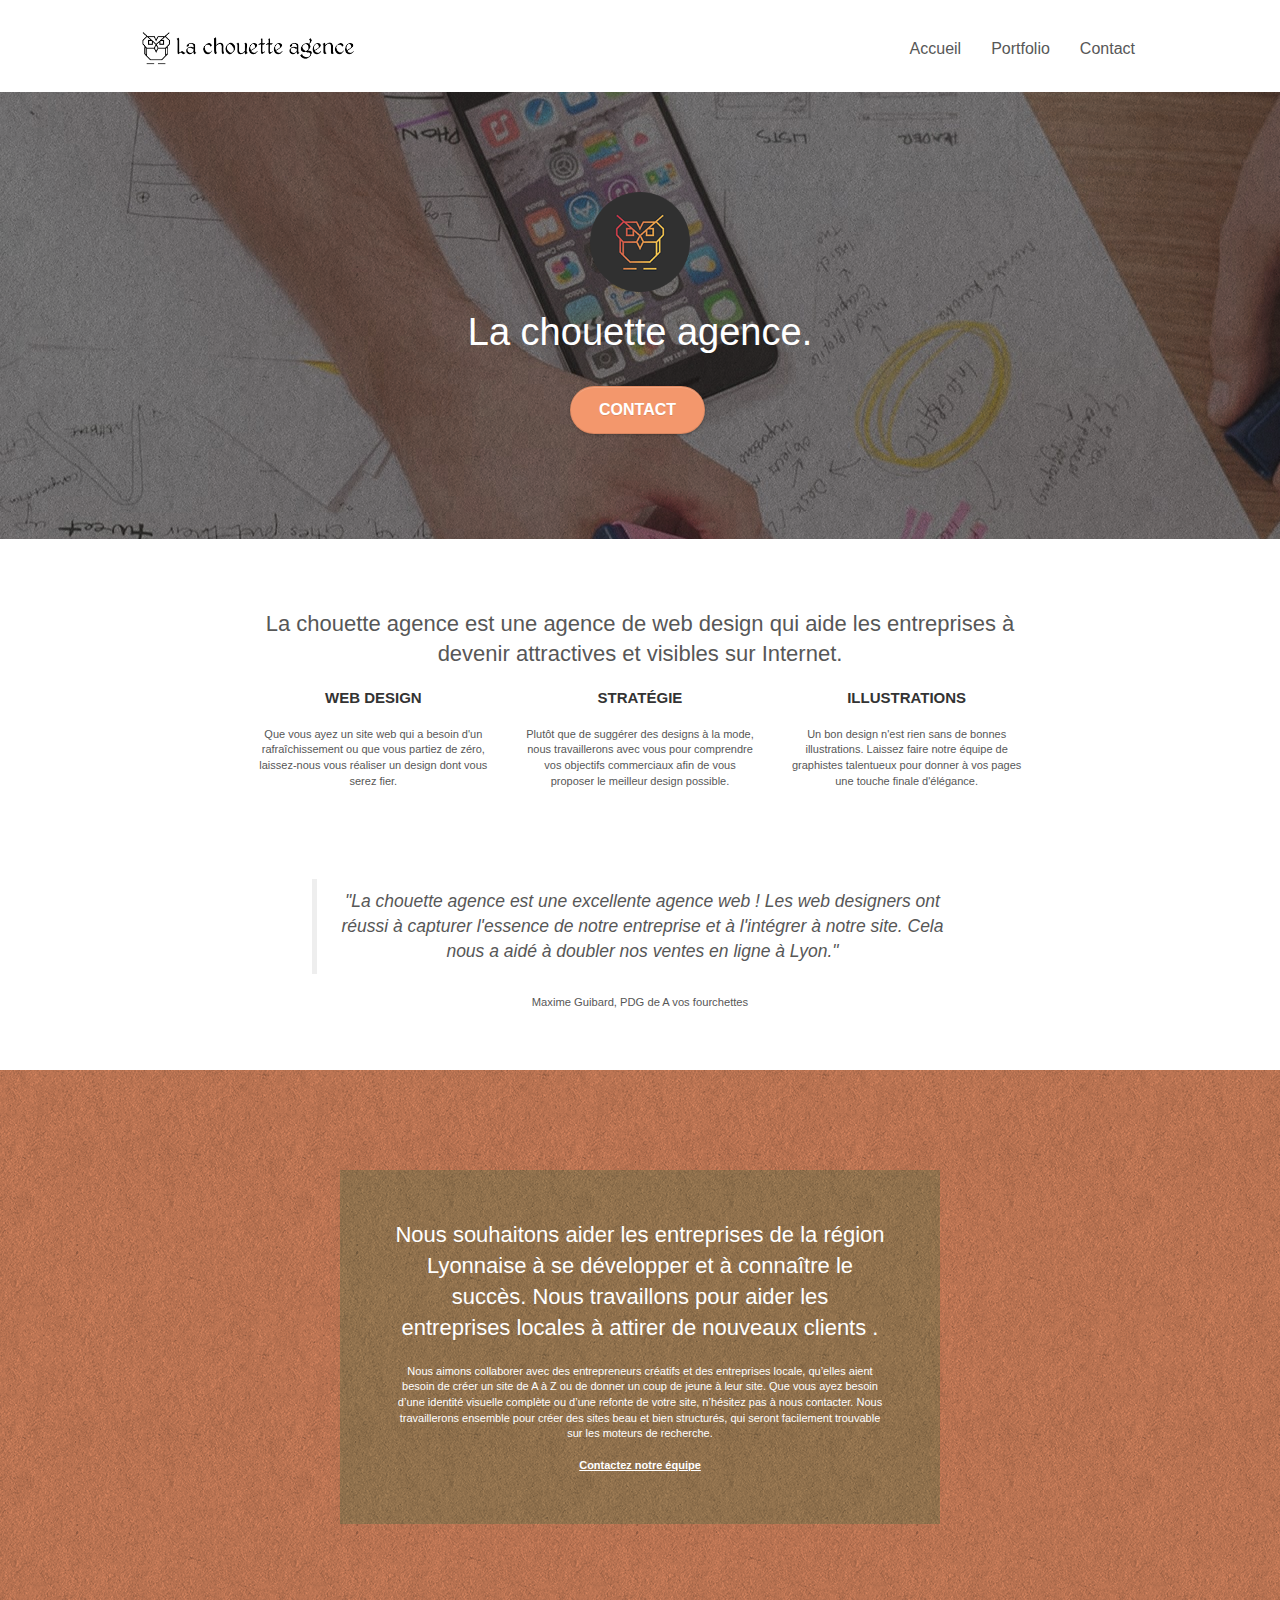
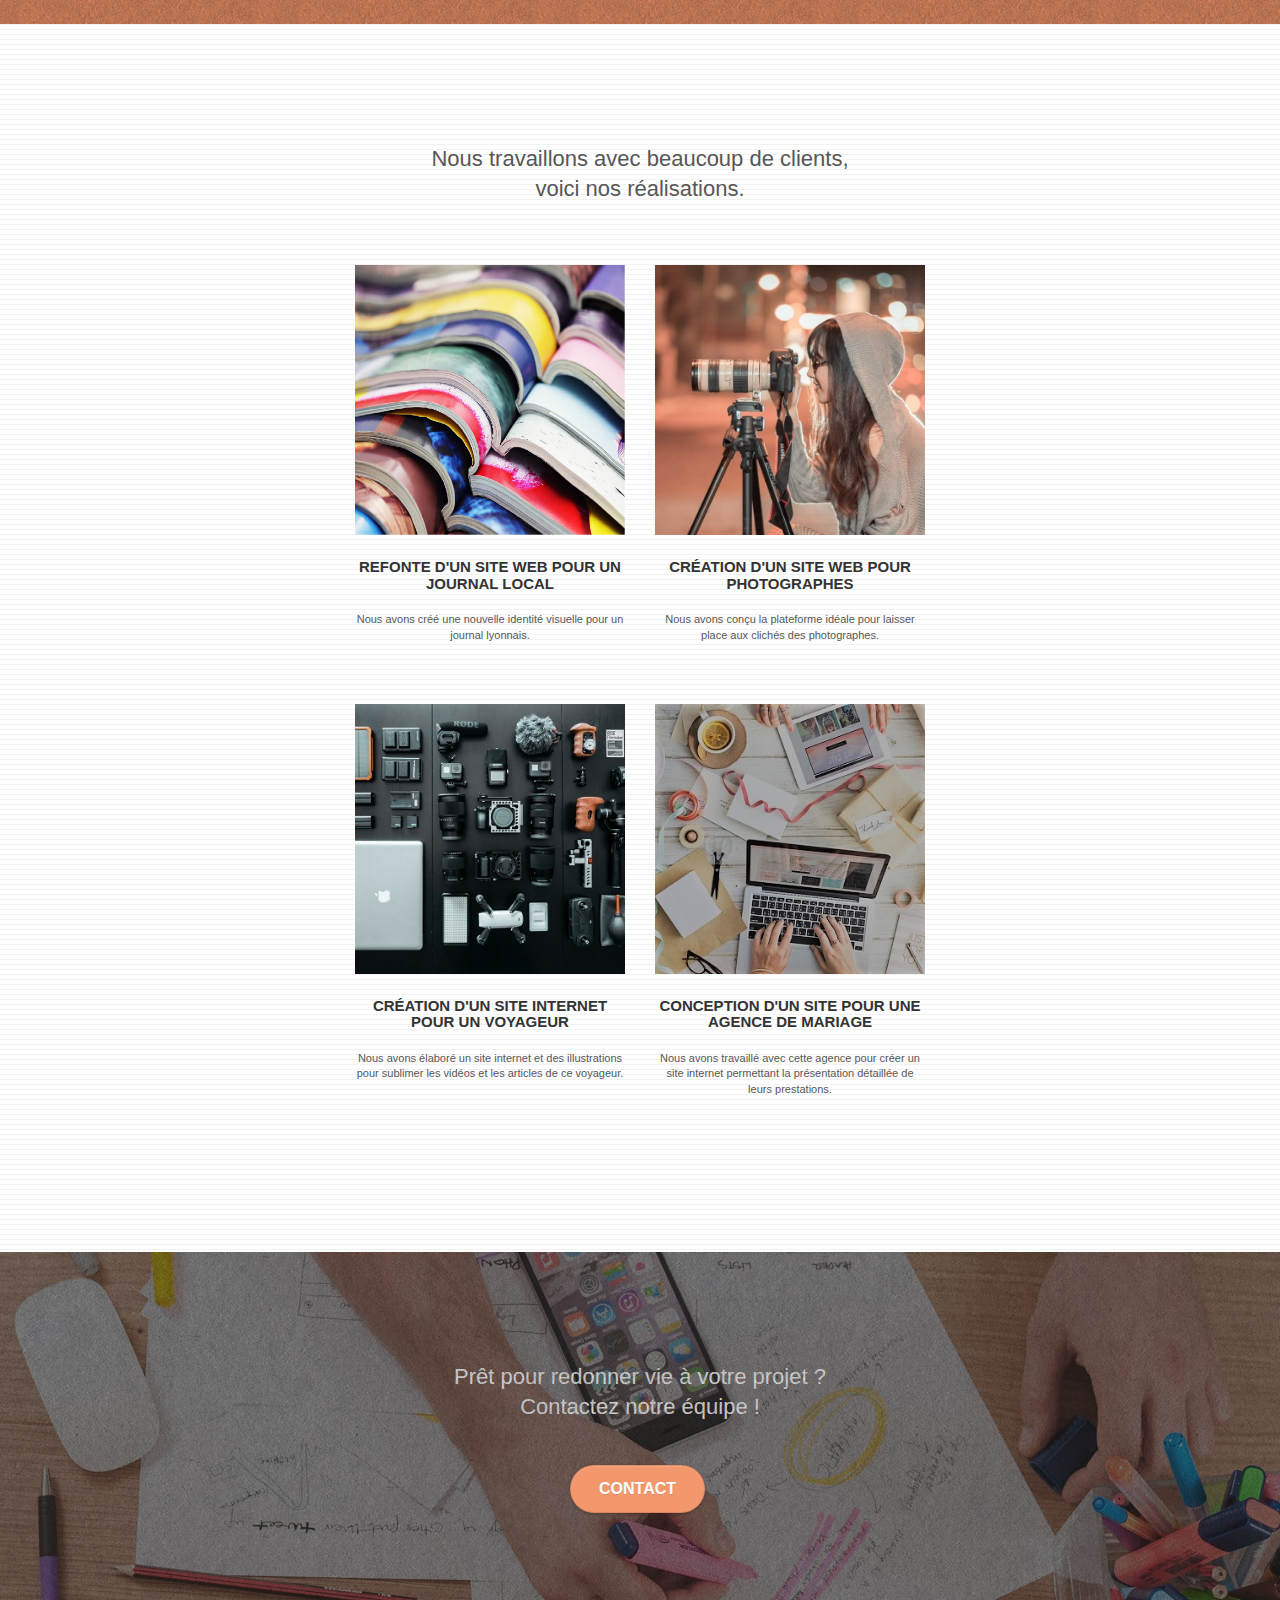
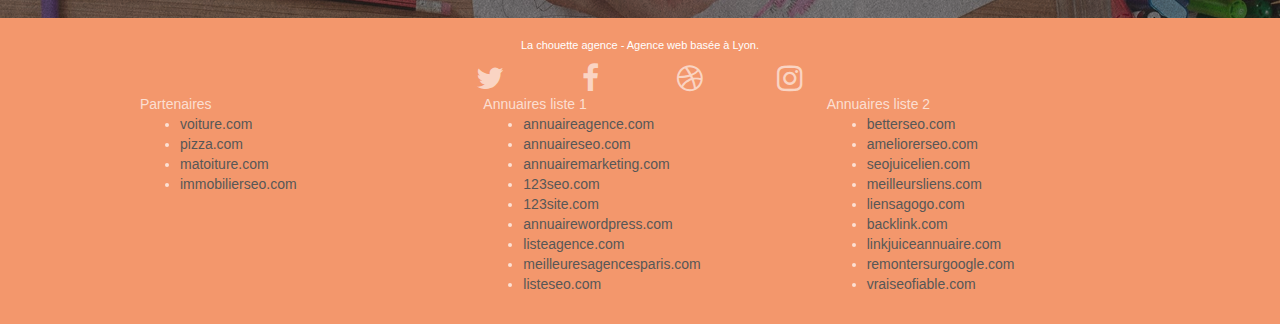
==== index.html @ cf9a9e34 "meta" ====
<!DOCTYPE html>
<html lang="fr">
	<head>
		<meta charset="utf-8">
		<meta name="keywords" content="entreprise, webdesign, lyon, agence design, création site, site internet, agence web, site web, web designer, la chouette agence, contact, seo, projet, visibilité, société"> 
		<meta name="description" content="La chouette agence est une agence de web design qui aide les entreprises à devenir attractives et visibles sur Internet.">
		<meta name="viewport" content="width=device-width, initial-scale=1.0">
		<link rel="shortcut icon" type="image/png" href="favicon.jpg">
		
		<link rel="stylesheet" type="text/css" href="./css/bootstrap.min.css">
		<link rel="stylesheet" href="https://stackpath.bootstrapcdn.com/font-awesome/4.7.0/css/font-awesome.min.css" integrity="sha384-wvfXpqpZZVQGK6TAh5PVlGOfQNHSoD2xbE+QkPxCAFlNEevoEH3Sl0sibVcOQVnN" crossorigin="anonymous">
		<link rel="stylesheet" type="text/css" href="./css/style.css">
		
		<script src="./js/jquery.min.js"></script>
		<script src="./js/bootstrap.min.js"></script>
		<script src="./js/blocs.min.js"></script>
		<script src="./js/jquery.touchSwipe.min.js" defer></script>
		<script src="./js/gmaps.min.js"></script>

		<title>La Chouette Agence</title>

		<!-- FACEBOOK -->
		<meta property="og:type" content="website" />
		<meta property="og:title" content="La Chouette Agence" />
		<meta property="og:url" content="https://lenkasoma.github.io/P4_GATELLIER_CLEMENT/" />
		<meta property="og:description" content="La chouette agence est une agence de web design qui aide les entreprises à devenir attractives et visibles sur Internet." />
		<meta property="og:image" content="img/la-chouette-agence.png" />

		<!-- TWITTER -->
		<meta name="twitter:card" content="La chouette agence est une agence de web design qui aide les entreprises à devenir attractives et visibles sur Internet." />
		<meta name="twitter:site" content="@lachouetteagence" />
		<meta name="twitter:url" content="https://lenkasoma.github.io/P4_GATELLIER_CLEMENT/" />
		<meta name="twitter:description" content="La chouette agence est une agence de web design qui aide les entreprises à devenir attractives et visibles sur Internet." />
		<meta name="twitter:title" content="La Chouette Agence" />
		<meta name="twitter:image" content="img/la-chouette-agence.png" />
	</head>
<body>

<!-- Principal conteneur -->
<div class="page-container">
	<!-- HEADER -->
	<div class="bloc bgc-white l-bloc" id="header">
		<div class="container bloc-sm">
			<nav class="navbar row">
				<div class="navbar-header">
					<a class="navbar-brand" href="index.html"><img src="img/la-chouette-agence.png" alt="paris web design logo agence web meilleure agence" height="40" /></a>
					<button id="nav-toggle" type="button" class="ui-navbar-toggle navbar-toggle" data-toggle="collapse" data-target=".navbar-1">
						<span class="sr-only">Afficher la navigation</span>
						<span class="icon-bar"></span>
						<span class="icon-bar"></span>
						<span class="icon-bar"></span>
					</button>
				</div>
				<div class="collapse navbar-collapse navbar-1 special-dropdown-nav">
					<ul class="site-navigation nav navbar-nav">
						<li>
							<a href="index.html">Accueil</a>
						</li>
						<li>
							<a href="#portfolio">Portfolio</a>
						</li>
						<li>
							<a href="#contact">Contact</a>
						</li>
					</ul>
				</div>
			</nav>
		</div>
	</div>
	<!-- HEADER END -->

	<!-- PRESENTATION -->
	<div class="bloc bgc-dark-slate-blue bg-banniere d-bloc bg-t-edge bloc-bg-texture texture-paper b-parallax" id="header">
		<div class="container bloc-lg">
			<div class="row tight-width-whitespace">
				<div class="col-sm-12">
					<img src="img/logo.png" class="center-block image-resize-mode" width="100" alt="La chouette agence, agence web paris, création logo paris" />
					<h1 class="text-center hero-bloc-text tc-white">La chouette agence.</h1>
					<div class="text-center">
						<a href="contact.html" class="btn btn-lg btn-clean btn-rd cta-hero btn-atomic-tangerine" id="cta-hero">Contact</a>
					</div>
				</div>
			</div>
		</div>
	</div>
	<!-- PRESENTATION END -->

	<!-- SERVICES -->
	<div class="bloc bgc-white l-bloc" id="services">
		<div class="container bloc-md">
			<div class="row med-width-whitespace">
				<div class="col-sm-12 text-center">
					<h2>La chouette agence est une agence de web design qui aide les entreprises à devenir attractives et visibles sur Internet.</h2>
				</div>
			</div>
			<div class="row voffset-lg med-width-whitespace">
				<div class="col-sm-4">
					<div class="text-center">
						<span class="et-icon-browser sm-shadow icon-dark-slate-blue icons icon-lg"></span>
					</div>
					<h3 class="mg-md text-center">Web design</h3>
					<p class="text-center">
						Que vous ayez un site web qui a besoin d'un rafraîchissement ou que vous partiez de zéro, laissez-nous vous réaliser un design dont vous serez fier.
					</p>
				</div>
				<div class="col-sm-4">
					<div class="text-center">
						<span class="et-icon-presentation sm-shadow icon-dark-slate-blue icons icon-lg"></span>
					</div>
					<h3 class="mg-md text-center">Stratégie</h3>
					<p class="text-center">
						Plutôt que de suggérer des designs à la mode, nous travaillerons avec vous pour comprendre vos objectifs commerciaux afin de vous proposer le meilleur design possible.<br>
					</p>
				</div>
				<div class="col-sm-4">
					<div class="text-center">
						<span class="et-icon-edit sm-shadow icon-dark-slate-blue icons icon-lg"></span>
					</div>
					<h3 class="mg-md text-center">Illustrations</h3>
					<p class="text-center ">
						Un bon design n'est rien sans de bonnes illustrations. Laissez faire notre équipe de graphistes talentueux pour donner à vos pages une touche finale d'élégance.
					</p>
				</div>
			</div>
			<div class="row voffset-lg voffset">
				<div class="col-xs-12 col-md-8 col-md-offset-2 text-center font-italic">
					<p class="dfn blockquote">"La chouette agence est une excellente agence web ! Les web designers ont réussi à capturer l'essence de notre entreprise et à l'intégrer à notre site. Cela nous a aidé à doubler nos ventes en ligne à Lyon."
						<p class="blockquote-footer">Maxime Guibard, PDG de A vos fourchettes</p>
					</p>
				</div>
			</div>
		</div>
	</div>
	<!-- SERVICES END -->

	<!-- WHAT I DO -->
	<div class="bloc tc-white bgc-atomic-tangerine bg-presentation d-bloc bloc-bg-texture texture-paper b-parallax" id="bloc-3-what-i-do">
		<div class="container bloc-lg">
			<div class="row tight-width-whitespace black-background">
				<div class="col-sm-12">
					<h2 class="mg-md text-center tc-white">
						Nous souhaitons aider les entreprises de la région Lyonnaise à se développer et à connaître le succès. Nous travaillons pour aider les entreprises locales à attirer de nouveaux clients .<br>
					</h2>
					<p class="text-center white">
						Nous aimons collaborer avec des entrepreneurs créatifs et des entreprises locale, qu’elles aient besoin de créer un site de A à Z ou de donner un coup de jeune à leur site. Que vous ayez besoin d’une identité visuelle complète ou d’une refonte de votre site, n’hésitez pas à nous contacter. Nous travaillerons ensemble pour créer des sites beau et bien structurés, qui seront facilement trouvable sur les moteurs de recherche. 
						<br><br><a class="ltc-white bold-link" href="contact.html">Contactez notre équipe</a><br>
					</p>
				</div>
			</div>
		</div>
	</div>
	<!-- WHAT I DO END -->

	<!-- PORTFOLIO -->
	<div class="bloc bgc-white bg-lines-h2-bg bg-repeat l-bloc" id="portfolio">
		<div class="container bloc-lg">
			<div class="row">
				<div class="col-sm-12 text-center">
					<h2>Nous travaillons avec beaucoup de clients,<br> voici nos réalisations.</h2>
				</div>
			</div>
			<div class="row tight-width-whitespace portfolio-row">
				<div class="col-sm-6">
					<a href="#" data-lightbox="img/1.jpg" data-gallery-id="gallery-1" data-caption="Refonte d'un site web pour un journal local" data-frame="snapshot-lb"><img src="img/1.jpg" alt="Refonte d'un site web pour un journal local" class="img-responsive portfolio-thumb" /></a>
					<h3 class="mg-md text-center">
						Refonte d'un site web pour un journal local
					</h3>
					<p class="text-center">
						Nous avons créé une nouvelle identité visuelle pour un journal lyonnais.
					</p>
				</div>
				<div class="col-sm-6">
					<a href="#" data-lightbox="img/2.jpg" data-gallery-id="gallery-1" data-caption="Création d'un site web pour photographes" data-frame="snapshot-lb"><img src="img/2.jpg" class="img-responsive portfolio-thumb" alt="Création d'un site web pour photographes" /></a>
					<h3 class="mg-md text-center">
						Création d'un site web pour photographes
					</h3>
					<p class="text-center">
						Nous avons conçu la plateforme idéale pour laisser place aux clichés des photographes.
					</p>
				</div>
			</div>
			<div class="row tight-width-whitespace portfolio-row">
				<div class="col-sm-6">
					<a href="#" data-lightbox="img/3.bmp" data-gallery-id="gallery-1" data-caption="Création d'un site internet pour un voyageur" data-frame="snapshot-lb"><img src="img/3.bmp" class="img-responsive portfolio-thumb" alt="Création d'un site internet pour un voyageur" /></a>
					<h3 class="mg-md text-center">
						Création d'un site internet pour un voyageur
					</h3>
					<p class="text-center">
						Nous avons élaboré un site internet et des illustrations pour sublimer les vidéos et les articles de ce voyageur.
					</p>
				</div>
				<div class="col-sm-6">
					<a href="#" data-lightbox="img/4.bmp" data-gallery-id="gallery-1" data-caption="Conception d'un site pour une agence de mariage" data-frame="snapshot-lb"><img src="img/4.bmp" class="img-responsive portfolio-thumb" alt="Conception d'un site pour une agence de mariage" /></a>
					<h3 class="mg-md text-center">
						Conception d'un site pour une agence de mariage
					</h3>
					<p class="text-center">
						Nous avons travaillé avec cette agence pour créer un site internet permettant la présentation détaillée de leurs prestations.
					</p>
				</div>
			</div>
		</div>
	</div>
	<!-- PORTFOLIO -->

	<!-- CTA -->
	<div class="bloc bgc-dark-slate-blue bg-banniere d-bloc bloc-bg-texture texture-paper" id="contact">
		<div class="container bloc-lg">
			<div class="row">
				<h2 class="mg-md text-center tc-white">
					Prêt pour redonner vie à votre projet ?<br>Contactez notre équipe !
				</h2>
				<div class="col-sm-12 text-center">
					<a href="contact.html" aria-label="Nous contacter" class="btn btn-atomic-tangerine btn-clean btn-rd btn-lg cta-hero">Contact</a>
				</div>
			</div>
		</div>
	</div>
	<!-- CTA END -->

	<!-- FOOTER -->
	<div class="bloc bgc-atomic-tangerine d-bloc" id="footer">
		<div class="container bloc-sm">
			<div class="row">
				<div class="col-sm-12">
					<p class="text-center white">
						La chouette agence - Agence web basée à Lyon.<br>
					</p>
					<div class="row row-no-gutters social">
						<div class="col-sm-3">
							<div class="text-center">
								<a class="social" aria-label="Suivez-nous sur twitter" href="index.html"><span class="fa fa-twitter icon-md"></span></a>
							</div>
						</div>
						<div class="col-sm-3">
							<div class="text-center">
								<a class="social" aria-label="Suivez-nous sur facebook" href="index.html"><span class="fa fa-facebook icon-md"></span></a>
							</div>
						</div>
						<div class="col-sm-3">
							<div class="text-center">
								<a class="social" aria-label="Suivez-nous sur dribble" href="index.html"><span class="fa fa-dribbble icon-md"></span></a>
							</div>
						</div>
						<div class="col-sm-3">
							<div class="text-center">
								<a class="social" aria-label="Suivez-nous sur instagram" href="index.html"><span class="fa fa-instagram icon-md"></span></a>
							</div>
						</div>
					</div>
					<div class="row">
						<div class="col-sm-4">
							Partenaires
								<ul>
									<li><a href="https://voiture.com/">voiture.com</a></li>
									<li><a href="https://pizza.com/">pizza.com</a></li>
									<li><a href="https://matoiture.com/">matoiture.com</a></li>
									<li><a href="https://immobilierseo.com/">immobilierseo.com</a></li>
								</ul>		
						</div>
						<div class="col-sm-4">
							Annuaires liste 1
							<ul>
								<li><a href="https://annuaireagence.com/">annuaireagence.com</a></li>
								<li><a href="https://annuaireseo.com/">annuaireseo.com</a></li>
								<li><a href="https://annuairemarketing.com/">annuairemarketing.com</a></li>
								<li><a href="https://123seoture.com/">123seo.com</a></li>
								<li><a href="https://123site.com/">123site.com</a></li>
								<li><a href="https://annuairewordpress.com/">annuairewordpress.com</a></li>
								<li><a href="https://listeagence.com/">listeagence.com</a></li>
								<li><a href="https://meilleuresagencesparis.com/">meilleuresagencesparis.com</a></li>
								<li><a href="https://listeseo.com/">listeseo.com</a></li>
							</ul>
						</div>
						<div class="col-sm-4">
							Annuaires liste 2
							<ul>
								<li><a href="https://betterseo.com/">betterseo.com</a></li>
								<li><a href="https://ameliorerseo.com/">ameliorerseo.com</a></li>
								<li><a href="https://seojuicelien.com/">seojuicelien.com</a></li>
								<li><a href="https://meilleursliens.com/">meilleursliens.com</a></li>
								<li><a href="https://liensagogo.com/">liensagogo.com</a></li>
								<li><a href="https://backlink.com/">backlink.com</a></li>
								<li><a href="https://linkjuiceannuaire.com/">linkjuiceannuaire.com</a></li>
								<li><a href="https://remontersurgoogle.com/">remontersurgoogle.com</a></li>
								<li><a href="https://vraiseofiable.com/">vraiseofiable.com</a></li>
							</ul>
						</div>
					</div>
				</div>
			</div>
		</div>
	</div>
	<!-- FOOTER -->
</div>
<!-- Principal conteneur END -->
</body>
</html>
---- css/style.css ----
body {
    margin: 0;
    padding: 0;
    background: #FFF;
    overflow-x: hidden;
    -webkit-font-smoothing: antialiased;
    -moz-osx-font-smoothing: grayscale;
}

a,
button {
    transition: all .3s ease-in-out;
    outline: none!important;
}

a:hover {
    text-decoration: none;
    cursor: pointer;
}

#page-loading-blocs-notifaction {
    position: fixed;
    top: 0;
    bottom: 0;
    width: 100%;
    z-index: 100000;
    background: #FFFFFF url("../img/pageload-spinner.gif") no-repeat center center;
}

.bloc {
    width: 100%;
    clear: both;
    background: 50% 50% no-repeat;
    padding: 0 50px;
    -webkit-background-size: cover;
    -moz-background-size: cover;
    -o-background-size: cover;
    background-size: cover;
    position: relative;
}

.bloc .container {
    padding-left: 0;
    padding-right: 0;
}

.bloc-lg {
    padding: 100px 50px;
}

.bloc-md {
    padding: 50px;
}

.bloc-sm {
    padding: 20px 50px;
}

.bg-center,
.bg-l-edge,
.bg-r-edge,
.bg-t-edge,
.bg-b-edge,
.bg-tl-edge,
.bg-bl-edge,
.bg-tr-edge,
.bg-br-edge,
.bg-repeat {
    -webkit-background-size: auto!important;
    -moz-background-size: auto!important;
    -o-background-size: auto!important;
    background-size: auto!important;
}

.bg-repeat {
    background: repeat;
}

.bg-t-edge {
    background: top no-repeat;
}

.bloc-bg-texture::before {
    content: "";
    background-size: 2px 2px;
    position: absolute;
    top: 0;
    bottom: 0;
    left: 0;
    right: 0;
}

.texture-paper::before {
    background: url("../img/texture-paper.png");
    background-size: 280px 280px;
}

.b-parallax {
    background-attachment: fixed;
}

.d-bloc {
    color: rgba(255, 255, 255, .7);
}

.d-bloc button:hover {
    color: rgba(255, 255, 255, .9);
}

.d-bloc .icon-round,
.d-bloc .icon-square,
.d-bloc .icon-rounded,
.d-bloc .icon-semi-rounded-a,
.d-bloc .icon-semi-rounded-b {
    border-color: rgba(255, 255, 255, .9);
}

.d-bloc .divider-h span {
    border-color: rgba(255, 255, 255, .2);
}

.d-bloc .a-btn,
.d-bloc .navbar a,
.d-bloc .navbar-brand,
.d-bloc a .icon-sm,
.d-bloc a .icon-md,
.d-bloc a .icon-lg,
.d-bloc a .icon-xl,
.d-bloc h1 a,
.d-bloc h2 a,
.d-bloc h3 a,
.d-bloc h4 a,
.d-bloc h5 a,
.d-bloc h6 a,
.d-bloc p a {
    color: rgba(255, 255, 255, .6);
}

.d-bloc .a-btn:hover,
.d-bloc .navbar a:hover,
.d-bloc .navbar-brand:hover,
.d-bloc a:hover .icon-sm,
.d-bloc a:hover .icon-md,
.d-bloc a:hover .icon-lg,
.d-bloc a:hover .icon-xl,
.d-bloc h1 a:hover,
.d-bloc h2 a:hover,
.d-bloc h3 a:hover,
.d-bloc h4 a:hover,
.d-bloc h5 a:hover,
.d-bloc h6 a:hover,
.d-bloc p a:hover {
    color: rgba(255, 255, 255, 1);
}

.d-bloc .navbar-toggle .icon-bar {
    background: rgba(255, 255, 255, 1);
}

.d-bloc .btn-wire,
.d-bloc .btn-wire:hover {
    color: rgba(255, 255, 255, 1);
    border-color: rgba(255, 255, 255, 1);
}

.d-bloc .panel {
    color: rgba(0, 0, 0, .5);
}

.d-bloc .panel button:hover {
    color: rgba(0, 0, 0, .7);
}

.d-bloc .panel icon {
    border-color: rgba(0, 0, 0, .7);
}

.d-bloc .panel .divider-h span {
    border-color: rgba(0, 0, 0, .1);
}

.d-bloc .panel .a-btn {
    color: rgba(0, 0, 0, .6);
}

.d-bloc .panel .a-btn:hover {
    color: rgba(0, 0, 0, 1);
}

.d-bloc .panel .btn-wire,
.d-bloc .panel .btn-wire:hover {
    color: rgba(0, 0, 0, .7);
    border-color: rgba(0, 0, 0, .3);
}

.d-bloc .panel,
.l-bloc {
    color: rgba(0, 0, 0, .5);
}

.d-bloc .panel button:hover,
.l-bloc button:hover {
    color: rgba(0, 0, 0, .7);
}

.l-bloc .icon-round,
.l-bloc .icon-square,
.l-bloc .icon-rounded,
.l-bloc .icon-semi-rounded-a,
.l-bloc .icon-semi-rounded-b {
    border-color: rgba(0, 0, 0, .7);
}

.d-bloc .panel .divider-h span,
.l-bloc .divider-h span {
    border-color: rgba(0, 0, 0, .1);
}

.d-bloc .panel .a-btn,
.l-bloc .a-btn,
.l-bloc .navbar a,
.l-bloc .navbar-brand,
.l-bloc a .icon-sm,
.l-bloc a .icon-md,
.l-bloc a .icon-lg,
.l-bloc a .icon-xl,
.l-bloc h1 a,
.l-bloc h2 a,
.l-bloc h3 a,
.l-bloc h4 a,
.l-bloc h5 a,
.l-bloc h6 a,
.l-bloc p a {
    color: rgba(0, 0, 0, .6);
}

.d-bloc .panel .a-btn:hover,
.l-bloc .a-btn:hover,
.l-bloc .navbar a:hover,
.l-bloc .navbar-brand:hover,
.l-bloc a:hover .icon-sm,
.l-bloc a:hover .icon-md,
.l-bloc a:hover .icon-lg,
.l-bloc a:hover .icon-xl,
.l-bloc h1 a:hover,
.l-bloc h2 a:hover,
.l-bloc h3 a:hover,
.l-bloc h4 a:hover,
.l-bloc h5 a:hover,
.l-bloc h6 a:hover,
.l-bloc p a:hover {
    color: rgba(0, 0, 0, 1);
}

.l-bloc .navbar-toggle .icon-bar {
    color: rgba(0, 0, 0, .6);
}

.d-bloc .panel .btn-wire,
.d-bloc .panel .btn-wire:hover,
.l-bloc .btn-wire,
.l-bloc .btn-wire:hover {
    color: rgba(0, 0, 0, .7);
    border-color: rgba(0, 0, 0, .3);
}

.voffset {
    margin-top: 30px;
}

.voffset-lg {
    margin-top: 80px;
}

.row-no-gutters {
    margin-right: 0;
    margin-left: 0;
}

.row.row-no-gutters > [class^="col-"],
.row.row-no-gutters > [class*=" col-"] {
    padding-right: 0;
    padding-left: 0;
}

#bloc-1-hero h1 {
    font-size: 32px;
}

.navbar {
    margin-bottom: 0;
    z-index: 1;
}

.navbar-brand {
    height: auto;
    padding: 3px 15px;
    font-size: 25px;
    font-weight: normal;
    font-weight: 600;
    line-height: 44px;
}

.navbar-brand img {
    max-height: 200px;
    margin: 0 5px 0 0;
    display: inline;
}

.navbar-brand img[src$=svg] {
    min-width: 100px;
}

.nav-center .navbar-brand img {
    margin: 0;
}

.navbar .nav {
    padding-top: 2px;
    margin-right: -16px;
    float: right;
    z-index: 1;
}

.nav > li {
    float: left;
    margin-top: 4px;
    font-size: 16px;
}

.navbar-nav .open .dropdown-menu > li > a {
    text-align: inherit;
}

.nav > li a:hover,
.nav > li a:focus {
    background: transparent;
}

.navbar-toggle {
    margin: 10px 10px 0 0;
    border: 0px;
}

.navbar-toggle:hover {
    background: transparent!important;
}

.navbar-toggle .icon-bar {
    background-color: rgba(0, 0, 0, .5);
    width: 26px;
}

.nav-invert .navbar .nav {
    float: left;
}

.nav-invert .navbar-header,
.nav-invert .navbar-brand {
    float: right;
    position: relative;
    z-index: 2;
}

@media (min-width: 768px) {
    .site-navigation {
        position: absolute;
        top: 50%;
        right: 20px;
        transform: translate(0, -50%);
        -webkit-transform: translateY(-50%);
    }
    .nav > li .dropdown-menu a,
    .nav > li .dropdown-menu a:hover {
        color: #484848;
    }
    .nav-invert .site-navigation {
        left: 0;
        right: 0;
    }
    .nav-center {
        text-align: center;
    }
    .nav-center .navbar-header {
        width: 100%;
    }
    .nav-center .navbar-header,
    .nav-center .navbar-brand,
    .nav-center .nav > li {
        float: none;
        display: inline-block;
    }
    .nav-center .site-navigation {
        position: relative;
        width: 100%;
        right: 0;
        margin-right: 0px;
        margin-top: 20px;
    }
    .nav-center.mini-nav .navbar-toggle {
        float: none;
        margin: 10px auto 0;
    }
}

.nav > li > .dropdown a {
    background: none!important;
    display: block;
    padding: 14px 15px;
}

nav .caret {
    margin: 0 5px;
}

.dropdown-menu .dropdown-menu {
    top: -8px;
    left: 100%;
}

.dropdown-menu .dropmenu-flow-right {
    top: 100%;
    left: 0;
    margin-left: -1px;
    border-top-left-radius: 0;
    border-top-right-radius: 0;
}

.dropdown-menu .dropdown span {
    border: 4px solid black;
    border-top-color: transparent;
    border-right-color: transparent;
    border-bottom-color: transparent;
    margin: 6px -5px 0 0!important;
    float: right;
}

.mg-md {
    margin-top: 10px;
    margin-bottom: 20px;
}

.mg-lg {
    margin-top: 10px;
    margin-bottom: 40px;
}

.btn {
    margin: 0 5px 5px 0;
}

.btn.pull-right {
    margin: 0 0 5px 5px;
}

.btn-d,
.btn-d:hover,
.btn-d:focus {
    color: #FFF;
    background: rgba(0, 0, 0, .3);
}

button {
    outline: none!important;
}

.btn-rd {
    border-radius: 40px;
}

.btn-clean {
    border: 1px solid rgba(0, 0, 0, .08);
    border-bottom-color: rgba(0, 0, 0, .1);
    text-shadow: 0 1px 0 rgba(0, 0, 1, .1);
    box-shadow: 0 1px 3px rgba(0, 0, 1, .25), inset 0 1px 0 0 rgba(255, 255, 255, .15);
}

.icon-md {
    font-size: 30px!important;
}

.icon-lg {
    font-size: 60px!important;
}

.sm-shadow {
    text-shadow: 0 1px 2px rgba(0, 0, 0, .3);
}

.panel-sq,
.panel-sq .panel-heading,
.panel-sq .panel-footer {
    border-radius: 0;
}

.panel-rd {
    border-radius: 30px;
}

.panel-rd .panel-heading {
    border-radius: 29px 29px 0 0;
}

.panel-rd .panel-footer {
    border-radius: 0 0 29px 29px;
}

.form-control {
    border-color: rgba(0, 0, 0, .1);
    box-shadow: none;
}

.scrollToTop {
    width: 40px;
    height: 40px;
    position: fixed;
    bottom: 20px;
    right: 20px;
    opacity: 0;
    z-index: 500;
    transition: all .3s ease-in-out;
}

.scrollToTop span {
    margin-top: 6px;
}

.showScrollTop {
    font-size: 14px;
    opacity: 1;
}

a[data-lightbox] {
    position: relative;
    display: block;
    text-align: center;
}

a[data-lightbox]:hover::before {
    content: "+";
    font-family: "HelveticaNeue-Light", "Helvetica Neue Light", "Helvetica Neue", Helvetica, Arial;
    font-size: 32px;
    width: 50px;
    height: 50px;
    margin-left: -25px;
    border-radius: 50%;
    background: rgba(0, 0, 0, .6);
    color: #FFF;
    font-weight: 100;
    z-index: 1;
    position: absolute;
    top: 50%;
    transform: translateY(-50%);
    -webkit-transform: translateY(-50%);
}

a[data-lightbox]:hover img {
    opacity: 0.6;
    -webkit-animation-fill-mode: none;
    animation-fill-mode: none;
}

#lightbox-modal {
    display: flex;
    align-items: center;
}

#lightbox-modal .modal-dialog {
    width: 90%;
    max-width: 900px;
    margin: 0 auto 0;
}

#lightbox-modal .modal-dialog img {
    max-height: 90vh;
    margin: 0 auto;
}

.lightbox-caption {
    padding: 20px;
    color: #FFF;
    background: rgba(0, 0, 0, .5);
    position: absolute;
    left: 15px;
    right: 15px;
    bottom: 5px;
}

.close-lightbox {
    color: #FFF;
    font-size: 30px;
    position: absolute;
    top: 20px;
    right: 20px;
    z-index: 20;
    background: rgba(0, 0, 0, .5);
    border: none;
    line-height: 30px;
    padding: 0 9px 5px;
    opacity: 0.3;
}

.close-lightbox:hover,
.next-lightbox:hover,
.prev-lightbox:hover {
    opacity: 1.0;
    color: #FFF;
}

.next-lightbox,
.prev-lightbox {
    font-size: 20px;
    color: rgba(255, 255, 255, .9);
    background: rgba(0, 0, 0, .5);
    transition: all .2s ease-in-out;
    position: absolute;
    top: 45%;
    z-index: 1;
    opacity: 0.4;
}

.next-lightbox {
    padding: 6px 8px 1px 13px;
    right: 25px;
}

.prev-lightbox {
    padding: 6px 13px 1px 10px;
    left: 25px;
}

.snapshot-lb .modal-body {
    padding-bottom: 45px;
}

.snapshot-lb .lightbox-caption {
    padding: 0;
    color: rgba(0, 0, 0, .5);
    background: none;
}

h1,
h2,
h3,
h4,
h5,
h6,
p,
label,
.btn,
a {
    font-family: "helvetica";
    font-weight: 400;
    color: #575757!important;
}

.container {
    max-width: 1000px;
}

.hero-bloc-text {
    font-size: 38px;
}

.hero-bloc-text-sub {
    font-size: 36px;
}

.statement-bloc-text {
    line-height: 26px;
    font-style: italic;
    font-size: 20px;
    text-align: center;
    font-weight: lighter;
    max-width: 520px;
    margin: auto auto auto auto;
}

p {
    font-size: 11px;
}

.tight-width-whitespace {
    max-width: 600px;
    margin: auto auto auto auto;
}

.h1 {
    font-size: 20px;
    font-family: "Open Sans";
}

.cta-hero {
    margin-top: 22px;
    color: #FFFFFF!important;
    text-transform: uppercase;
    padding: 12px 28px 12px 28px;
    font-size: 16px;
    font-weight: 700;
}

.social {
    max-width: 400px;
    margin: auto auto auto auto;
}

h2 {
    font-size: 22px;
    line-height: 1.4em;
}

h3 {
    font-size: 15px;
    text-transform: uppercase;
    font-weight: 700;
    color: #333333!important;
}

.med-width-whitespace {
    max-width: 800px;
    margin: auto auto auto auto;
    box-shadow: 0px 0px 0px #000000;
}

h1 {
    color: #333333!important;
}

h4 {
    color: #333333!important;
}

.icons {
    margin-bottom: 14px;
    margin-top: 24px;
}

.white {
    color: #FFFFFF!important;
}

.portfolio-thumb {
    margin-bottom: 24px;
}

.portfolio-row {
    margin-bottom: 44px;
    margin-top: 50px;
}

.avatar {
    box-shadow: 0px 4px 9px rgba(0, 0, 0, 0.3);
}

.black-background {
    background-color: rgba(165, 147, 99, 0.7);
    padding: 40px 40px 40px 40px;
}

.bold-link {
    font-weight: 900;
    text-decoration: underline!important;
}

.bgc-white {
    background-color: #FFFFFF;
}

.bgc-dark-slate-blue {
    background-color: #364577;
}

.bgc-atomic-tangerine {
    background-color: #F3976C;
}

.tc-white {
    color: white!important;
}

.btn-atomic-tangerine {
    background: #F3976C;
    color: #FFFFFF!important;
}

.btn-atomic-tangerine:hover {
    background: #c27956!important;
    color: #FFFFFF!important;
}

.ltc-white {
    color: #FFFFFF!important;
}

.ltc-white:hover {
    color: #cccccc!important;
}

.ltc-atomic-tangerine {
    color: #F3976C!important;
}

.ltc-atomic-tangerine:hover {
    color: #c27956!important;
}

.icon-dark-slate-blue {
    color: #364577!important;
    border-color: #364577!important;
}

.bg-dots-bg {
    background-image: url("../img/dots-bg.png");
}

.bg-lines-h2-bg {
    background-image: url("../img/lines-h2-bg.png");
}

.bg-banniere {
    background-image: url("../img/la-chouette-agence-banniere.jpg");
}

.bg-presentation {
    background-image: url("../img/image-de-presentation.bmp");
}

@media (max-width: 1024px) {
    .bloc {
        padding-left: 20px;
        padding-right: 20px;
    }
    .bloc.full-width-bloc,
    .bloc-tile-2.full-width-bloc .container,
    .bloc-tile-3.full-width-bloc .container,
    .bloc-tile-4.full-width-bloc .container {
        padding-left: 0;
        padding-right: 0;
    }
}

@media (max-width: 992px) and (min-width: 768px) {
    .navbar .nav {
        max-width: 80%
    }
    .nav-center.navbar .nav {
        max-width: 100%
    }
}

@media only screen and (min-device-width: 768px) and (max-device-width: 1024px) and (orientation: landscape) {
    .b-parallax {
        background-attachment: scroll;
    }
}

@media only screen and (min-device-width: 1024px) and (max-device-width: 1366px) and (-webkit-min-device-pixel-ratio: 1.5) {
    .b-parallax {
        background-attachment: scroll;
    }
}

@media (max-width: 991px) {
    .container {
        width: 100%;
    }
    .b-parallax {
        background-attachment: scroll;
    }
    .page-container,
    #hero-bloc {
        overflow-x: hidden;
        position: relative;
    }
    .bloc {
        padding-left: constant(safe-area-inset-left);
        padding-right: constant(safe-area-inset-right);
    }
    .bloc-group,
    .bloc-group .bloc {
        display: block;
        width: 100%;
    }
    .bloc-fill-screen .fill-bloc-top-edge,
    .bloc-fill-screen .fill-bloc-bottom-edge {
        padding: 0 20px;
        padding-left: constant(safe-area-inset-left);
        padding-right: constant(safe-area-inset-right);
    }
}

@media (max-width: 767px) {
    .page-container {
        overflow-x: hidden;
        position: relative;
    }
    h1,
    h2,
    h3,
    h4,
    h5,
    h6,
    p,
    #disqus_thread {
        padding-left: 10px!important;
        padding-right: 10px!important;
    }
    .b-parallax {
        background-attachment: scroll;
    }
    .navbar .nav {
        padding-top: 0;
        border-top: 1px solid rgba(0, 0, 0, .2);
        float: none!important;
    }
    .navbar.row {
        margin-left: 0;
        margin-right: 0;
    }
    .site-navigation {
        position: inherit;
        transform: none;
        -webkit-transform: none;
        -ms-transform: none;
    }
    .nav > li {
        margin-top: 0;
        border-bottom: 1px solid rgba(0, 0, 0, .1);
        background: rgba(0, 0, 0, .05);
        text-align: left;
        padding-left: 15px;
        width: 100%;
    }
    .nav > li:hover {
        background: rgba(0, 0, 0, .08);
    }
    .dropdown .dropdown a .caret {
        float: none;
        margin: 5px 0 0 10px!important;
        border: 4px solid black;
        border-bottom-color: transparent;
        border-right-color: transparent;
        border-left-color: transparent;
    }
    #hero-bloc .navbar .nav {
        background: rgba(0, 0, 0, .8);
    }
    #hero-bloc .navbar .nav a {
        color: rgba(255, 255, 255, .6);
    }
    .hero {
        padding: 50px 0;
    }
    .hero-nav {
        left: -1px;
        right: -1px;
    }
    .navbar-collapse {
        padding: 0;
        overflow-x: hidden;
        -webkit-box-shadow: none;
        box-shadow: none;
    }
    .navbar-brand img {
        max-height: 40px;
        width: auto;
    }
    .nav-invert .navbar-header {
        float: none;
        width: 100%;
    }
    .nav-invert .navbar-toggle {
        float: left;
        margin-left: 10px;
    }
    .bloc {
        padding-left: 0;
        padding-right: 0;
    }
    .bloc-xxl,
    .bloc-xl,
    .bloc-lg {
        padding: 40px 0;
    }
    .bloc-sm,
    .bloc-md {
        padding-left: 0;
        padding-right: 0;
    }
    .bloc-tile-2 .container,
    .bloc-tile-3 .container,
    .bloc-tile-4 .container,
    .bloc-fill-screen .fill-bloc-top-edge,
    .bloc-fill-screen .fill-bloc-bottom-edge {
        padding-left: 0;
        padding-right: 0;
    }
    .a-block {
        padding: 0 10px;
    }
    .btn-dwn {
        display: none;
    }
    .voffset {
        margin-top: 5px;
    }
    .voffset-md {
        margin-top: 20px;
    }
    .voffset-lg {
        margin-top: 30px;
    }
    form {
        padding: 5px;
    }
    .close-lightbox {
        display: inline-block;
    }
    .blocsapp-device-iphone5 {
        background-size: 216px 425px;
        padding-top: 60px;
        width: 216px;
        height: 425px;
    }
    .blocsapp-device-iphone5 img {
        width: 180px;
        height: 320px;
    }
}

@media (max-width: 400px) {
    .bloc {
        padding-left: 0;
        padding-right: 0;
    }
}

@media (max-width: 767px) {
    .bloc-mob-center-text {
        text-align: center;
    }
}
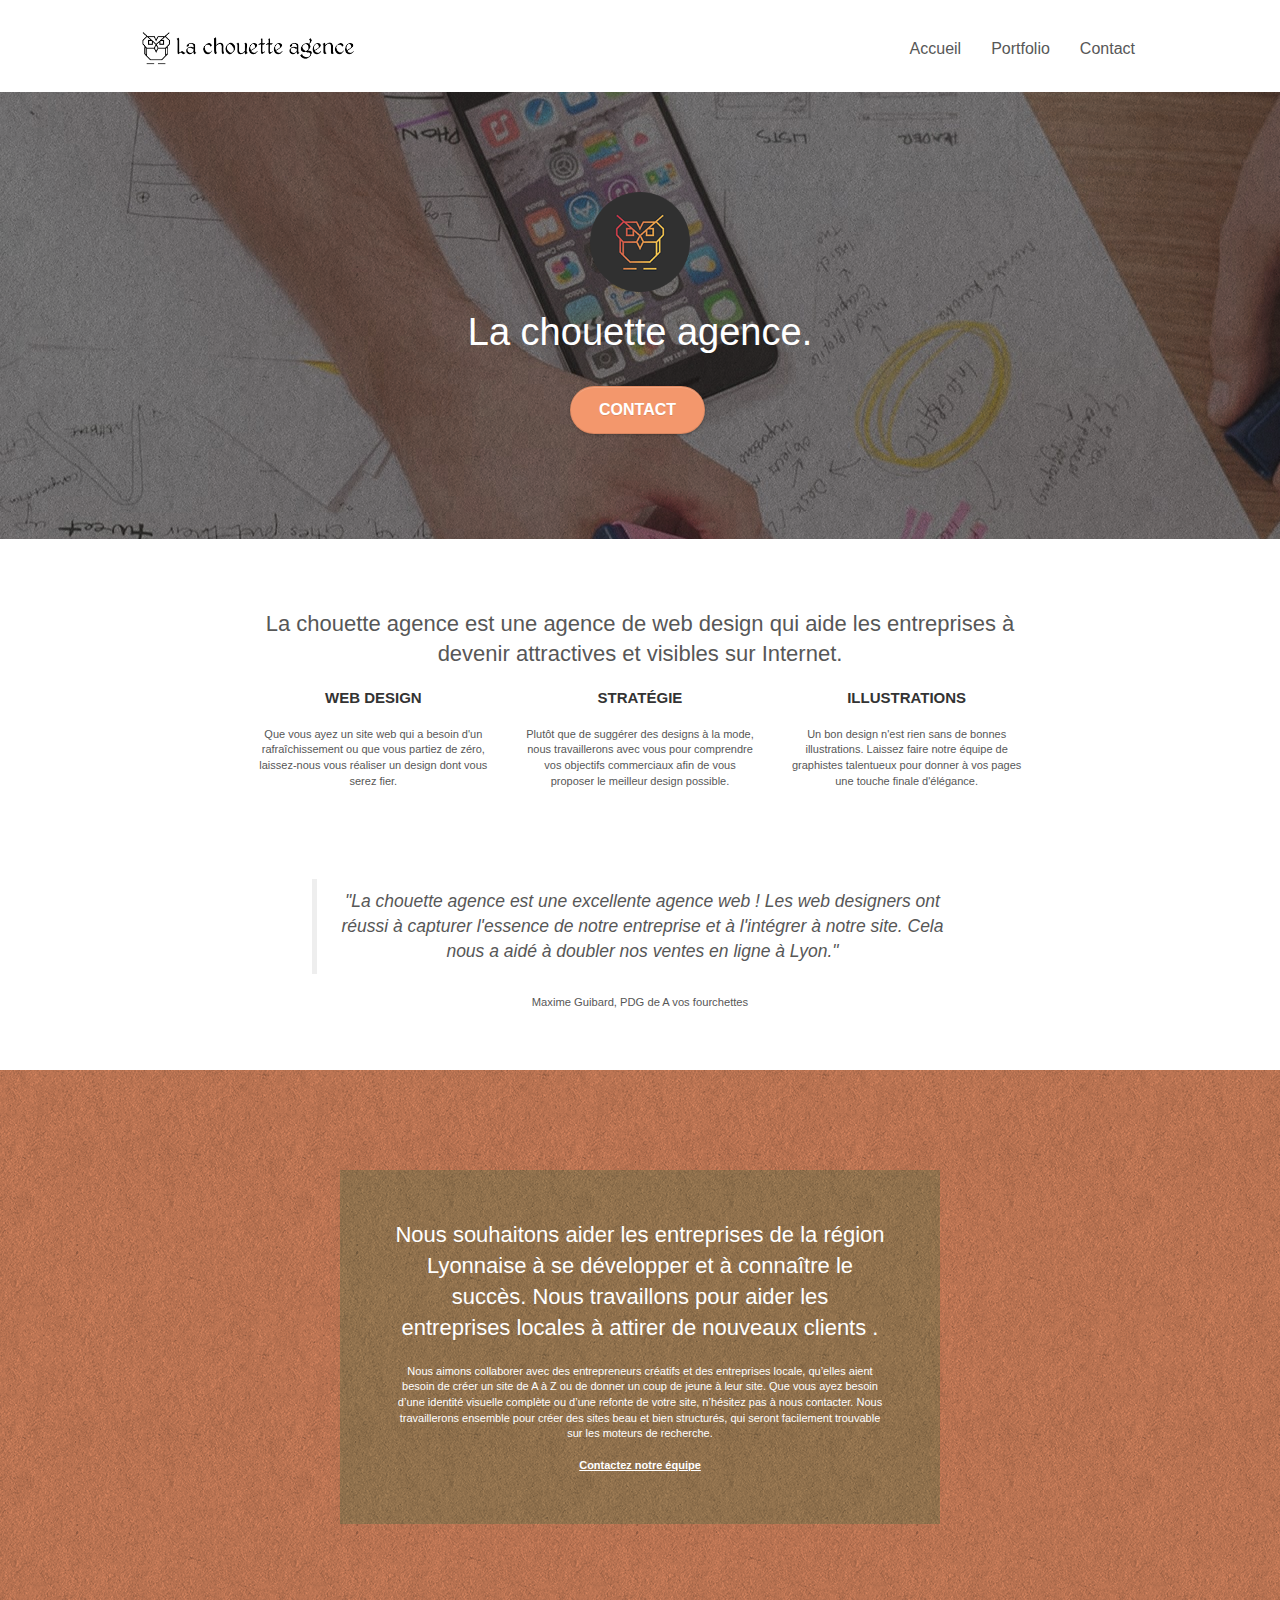
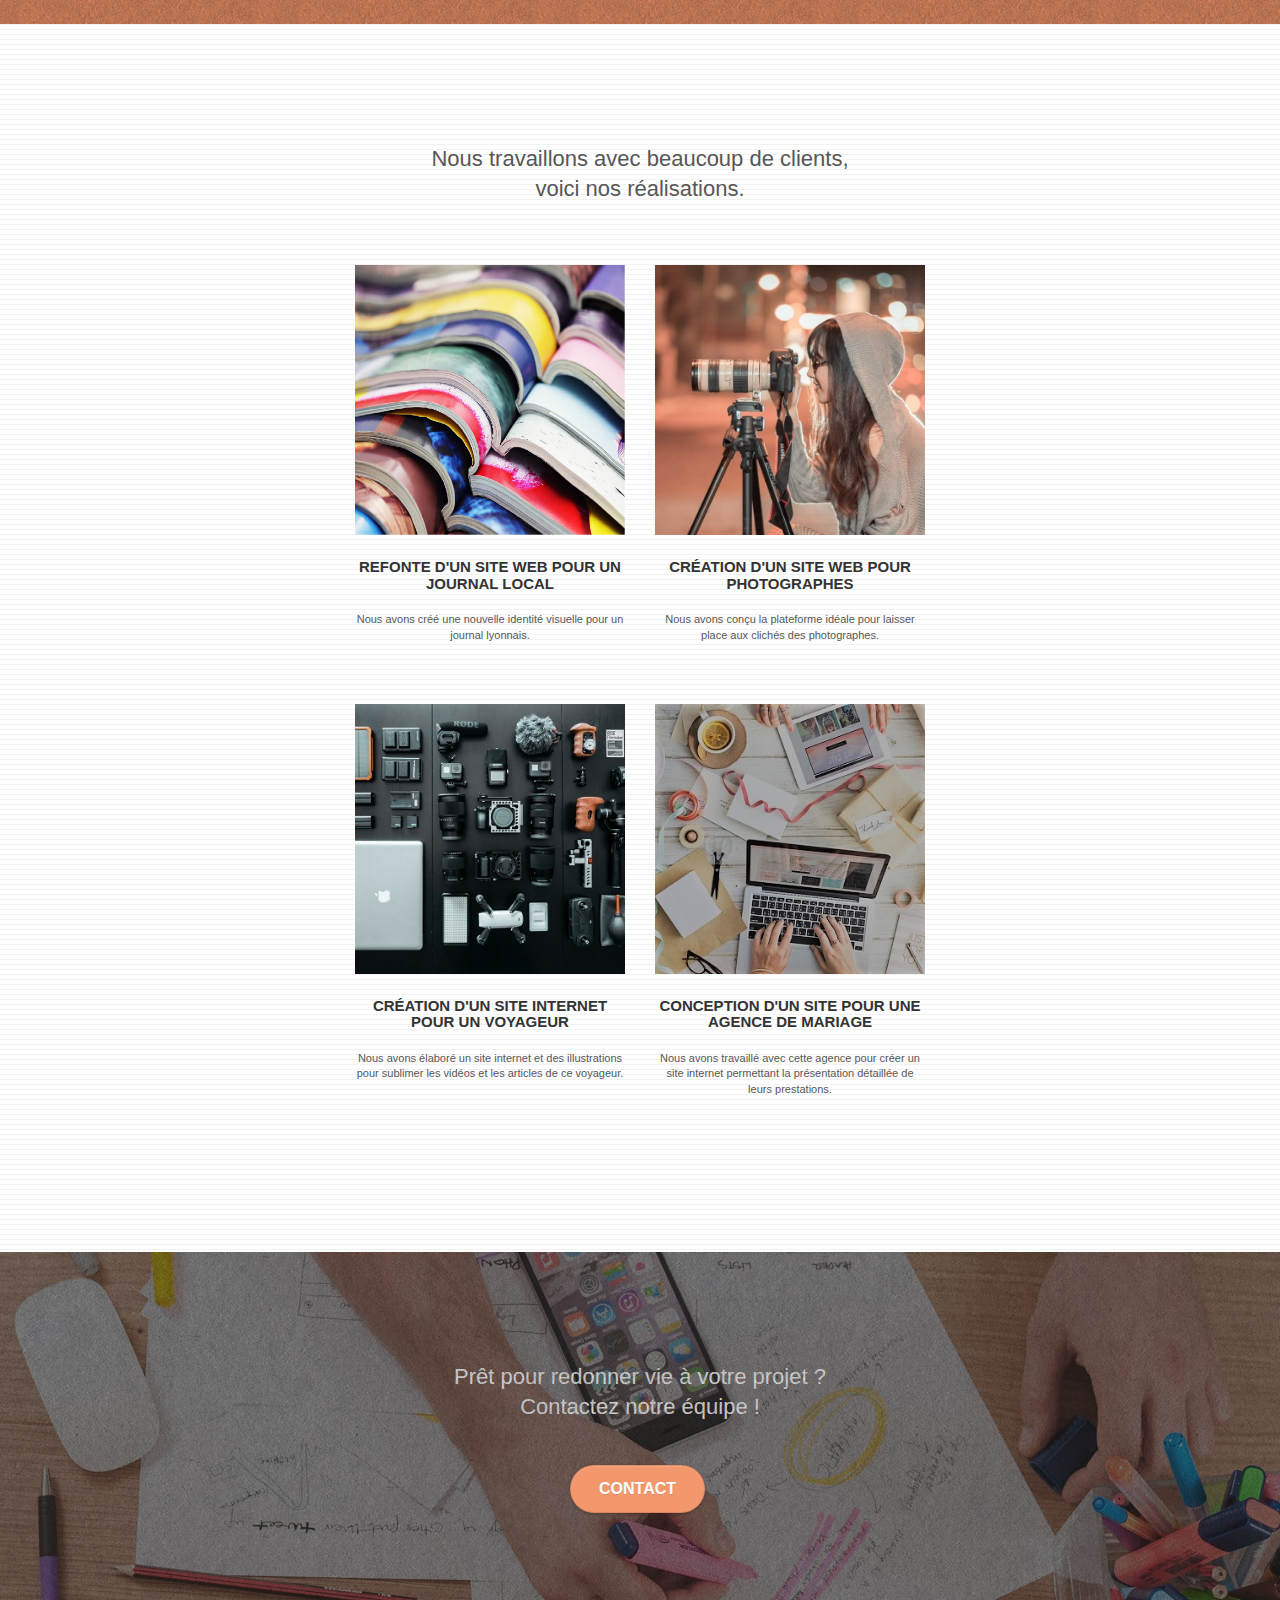
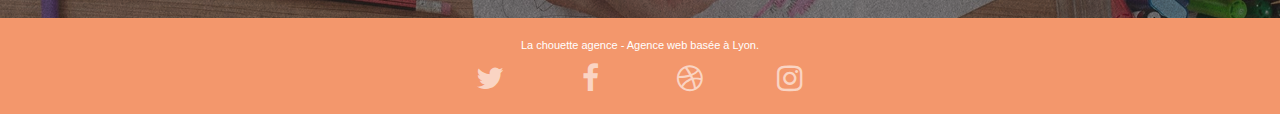
==== commit 96c3388a: "Update index.html" ====
--- a/index.html
+++ b/index.html
@@ -5,17 +5,17 @@
 		<meta name="keywords" content="entreprise, webdesign, lyon, agence design, création site, site internet, agence web, site web, web designer, la chouette agence, contact, seo, projet, visibilité, société"> 
 		<meta name="description" content="La chouette agence est une agence de web design qui aide les entreprises à devenir attractives et visibles sur Internet.">
 		<meta name="viewport" content="width=device-width, initial-scale=1.0">
+		
 		<link rel="shortcut icon" type="image/png" href="favicon.jpg">
-		
 		<link rel="stylesheet" type="text/css" href="./css/bootstrap.min.css">
 		<link rel="stylesheet" href="https://stackpath.bootstrapcdn.com/font-awesome/4.7.0/css/font-awesome.min.css" integrity="sha384-wvfXpqpZZVQGK6TAh5PVlGOfQNHSoD2xbE+QkPxCAFlNEevoEH3Sl0sibVcOQVnN" crossorigin="anonymous">
 		<link rel="stylesheet" type="text/css" href="./css/style.css">
 		
-		<script src="./js/jquery.min.js"></script>
-		<script src="./js/bootstrap.min.js"></script>
-		<script src="./js/blocs.min.js"></script>
+		<script src="./js/jquery.min.js" defer></script>
+		<script src="./js/bootstrap.min.js" defer></script>
+		<script src="./js/blocs.min.js" defer></script>
 		<script src="./js/jquery.touchSwipe.min.js" defer></script>
-		<script src="./js/gmaps.min.js"></script>
+		<script src="./js/gmaps.min.js" defer></script>
 
 		<title>La Chouette Agence</title>
 
@@ -248,45 +248,6 @@
 							</div>
 						</div>
 					</div>
-					<div class="row">
-						<div class="col-sm-4">
-							Partenaires
-								<ul>
-									<li><a href="https://voiture.com/">voiture.com</a></li>
-									<li><a href="https://pizza.com/">pizza.com</a></li>
-									<li><a href="https://matoiture.com/">matoiture.com</a></li>
-									<li><a href="https://immobilierseo.com/">immobilierseo.com</a></li>
-								</ul>		
-						</div>
-						<div class="col-sm-4">
-							Annuaires liste 1
-							<ul>
-								<li><a href="https://annuaireagence.com/">annuaireagence.com</a></li>
-								<li><a href="https://annuaireseo.com/">annuaireseo.com</a></li>
-								<li><a href="https://annuairemarketing.com/">annuairemarketing.com</a></li>
-								<li><a href="https://123seoture.com/">123seo.com</a></li>
-								<li><a href="https://123site.com/">123site.com</a></li>
-								<li><a href="https://annuairewordpress.com/">annuairewordpress.com</a></li>
-								<li><a href="https://listeagence.com/">listeagence.com</a></li>
-								<li><a href="https://meilleuresagencesparis.com/">meilleuresagencesparis.com</a></li>
-								<li><a href="https://listeseo.com/">listeseo.com</a></li>
-							</ul>
-						</div>
-						<div class="col-sm-4">
-							Annuaires liste 2
-							<ul>
-								<li><a href="https://betterseo.com/">betterseo.com</a></li>
-								<li><a href="https://ameliorerseo.com/">ameliorerseo.com</a></li>
-								<li><a href="https://seojuicelien.com/">seojuicelien.com</a></li>
-								<li><a href="https://meilleursliens.com/">meilleursliens.com</a></li>
-								<li><a href="https://liensagogo.com/">liensagogo.com</a></li>
-								<li><a href="https://backlink.com/">backlink.com</a></li>
-								<li><a href="https://linkjuiceannuaire.com/">linkjuiceannuaire.com</a></li>
-								<li><a href="https://remontersurgoogle.com/">remontersurgoogle.com</a></li>
-								<li><a href="https://vraiseofiable.com/">vraiseofiable.com</a></li>
-							</ul>
-						</div>
-					</div>
 				</div>
 			</div>
 		</div>
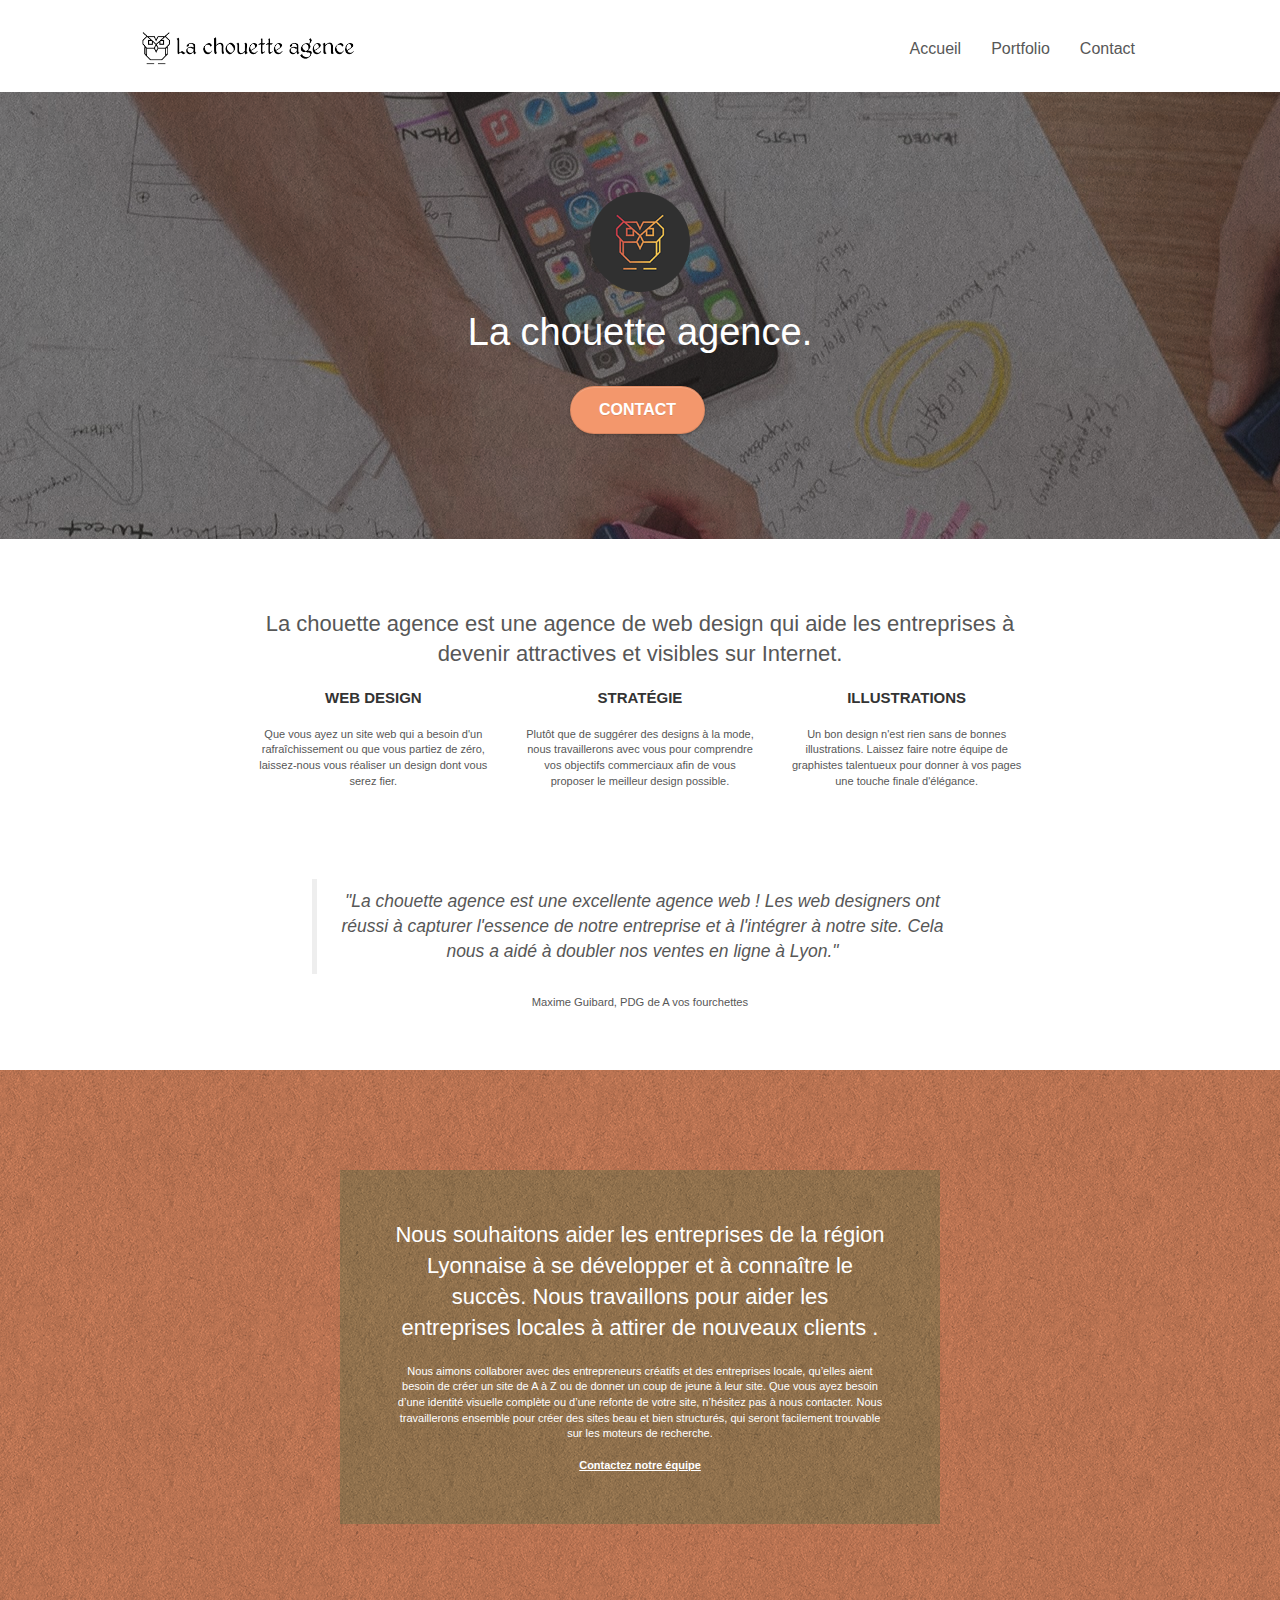
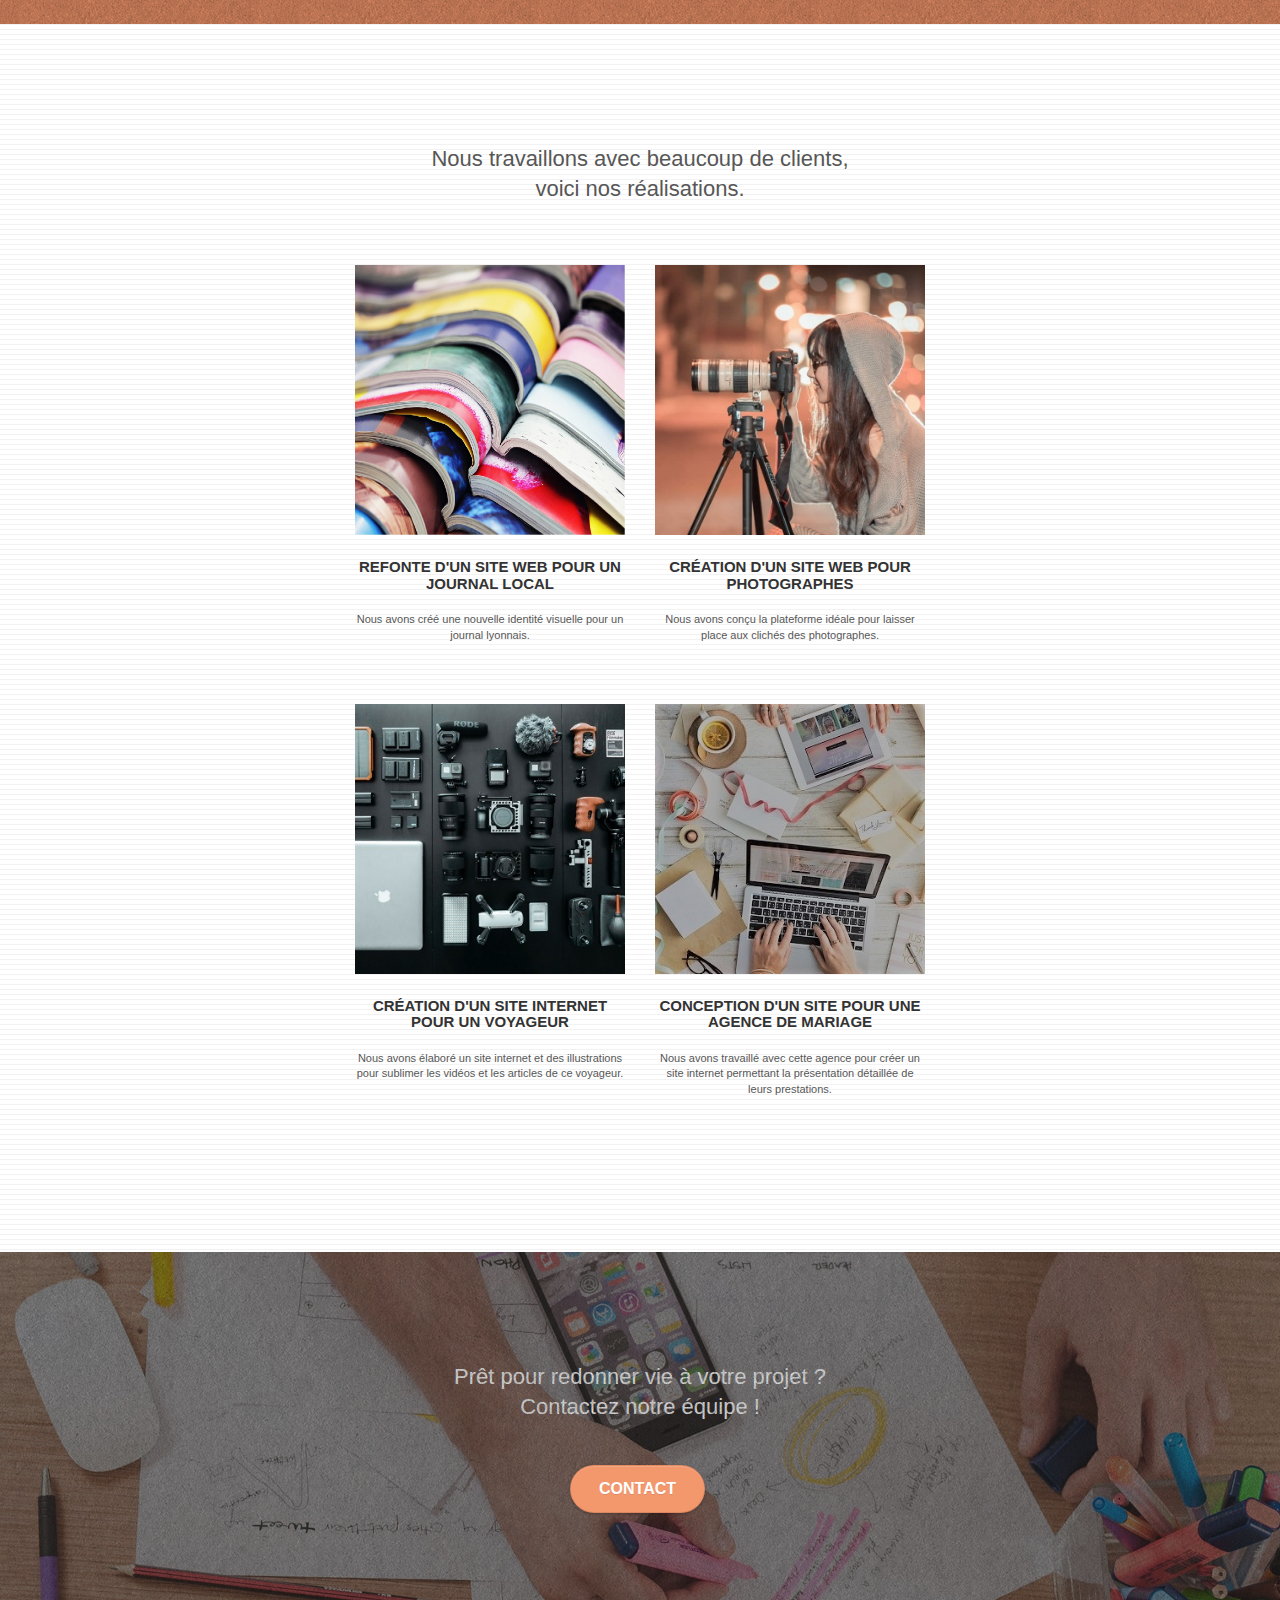
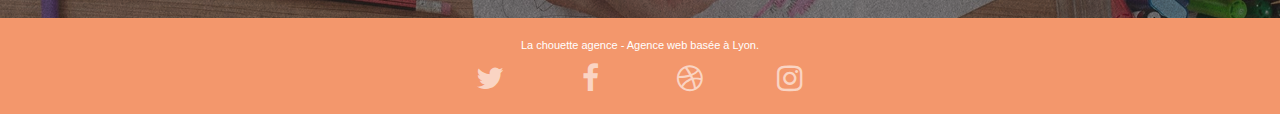
==== commit a16acaa9: "fix" ====
--- a/index.html
+++ b/index.html
@@ -70,7 +70,7 @@
 	<!-- HEADER END -->
 
 	<!-- PRESENTATION -->
-	<div class="bloc bgc-dark-slate-blue bg-banniere d-bloc bg-t-edge bloc-bg-texture texture-paper b-parallax" id="header">
+	<div class="bloc bgc-dark-slate-blue bg-banniere d-bloc bg-t-edge bloc-bg-texture texture-paper b-parallax" id="presentation">
 		<div class="container bloc-lg">
 			<div class="row tight-width-whitespace">
 				<div class="col-sm-12">
@@ -161,7 +161,7 @@
 			</div>
 			<div class="row tight-width-whitespace portfolio-row">
 				<div class="col-sm-6">
-					<a href="#" data-lightbox="img/1.jpg" data-gallery-id="gallery-1" data-caption="Refonte d'un site web pour un journal local" data-frame="snapshot-lb"><img src="img/1.jpg" alt="Refonte d'un site web pour un journal local" class="img-responsive portfolio-thumb" /></a>
+					<a href="#" data-lightbox="img/journal_local.jpg" data-gallery-id="gallery-1" data-caption="Refonte d'un site web pour un journal local" data-frame="snapshot-lb"><img src="img/journal_local.jpg" alt="Refonte d'un site web pour un journal local" class="img-responsive portfolio-thumb" /></a>
 					<h3 class="mg-md text-center">
 						Refonte d'un site web pour un journal local
 					</h3>
@@ -170,7 +170,7 @@
 					</p>
 				</div>
 				<div class="col-sm-6">
-					<a href="#" data-lightbox="img/2.jpg" data-gallery-id="gallery-1" data-caption="Création d'un site web pour photographes" data-frame="snapshot-lb"><img src="img/2.jpg" class="img-responsive portfolio-thumb" alt="Création d'un site web pour photographes" /></a>
+					<a href="#" data-lightbox="img/photographe.jpg" data-gallery-id="gallery-1" data-caption="Création d'un site web pour photographes" data-frame="snapshot-lb"><img src="img/photographe.jpg" class="img-responsive portfolio-thumb" alt="Création d'un site web pour photographes" /></a>
 					<h3 class="mg-md text-center">
 						Création d'un site web pour photographes
 					</h3>
@@ -181,7 +181,7 @@
 			</div>
 			<div class="row tight-width-whitespace portfolio-row">
 				<div class="col-sm-6">
-					<a href="#" data-lightbox="img/3.bmp" data-gallery-id="gallery-1" data-caption="Création d'un site internet pour un voyageur" data-frame="snapshot-lb"><img src="img/3.bmp" class="img-responsive portfolio-thumb" alt="Création d'un site internet pour un voyageur" /></a>
+					<a href="#" data-lightbox="img/voyage.jpg" data-gallery-id="gallery-1" data-caption="Création d'un site internet pour un voyageur" data-frame="snapshot-lb"><img src="img/voyage.jpg" class="img-responsive portfolio-thumb" alt="Création d'un site internet pour un voyageur" /></a>
 					<h3 class="mg-md text-center">
 						Création d'un site internet pour un voyageur
 					</h3>
@@ -190,7 +190,7 @@
 					</p>
 				</div>
 				<div class="col-sm-6">
-					<a href="#" data-lightbox="img/4.bmp" data-gallery-id="gallery-1" data-caption="Conception d'un site pour une agence de mariage" data-frame="snapshot-lb"><img src="img/4.bmp" class="img-responsive portfolio-thumb" alt="Conception d'un site pour une agence de mariage" /></a>
+					<a href="#" data-lightbox="img/agence_mariage.jpg" data-gallery-id="gallery-1" data-caption="Conception d'un site pour une agence de mariage" data-frame="snapshot-lb"><img src="img/agence_mariage.jpg" class="img-responsive portfolio-thumb" alt="Conception d'un site pour une agence de mariage" /></a>
 					<h3 class="mg-md text-center">
 						Conception d'un site pour une agence de mariage
 					</h3>
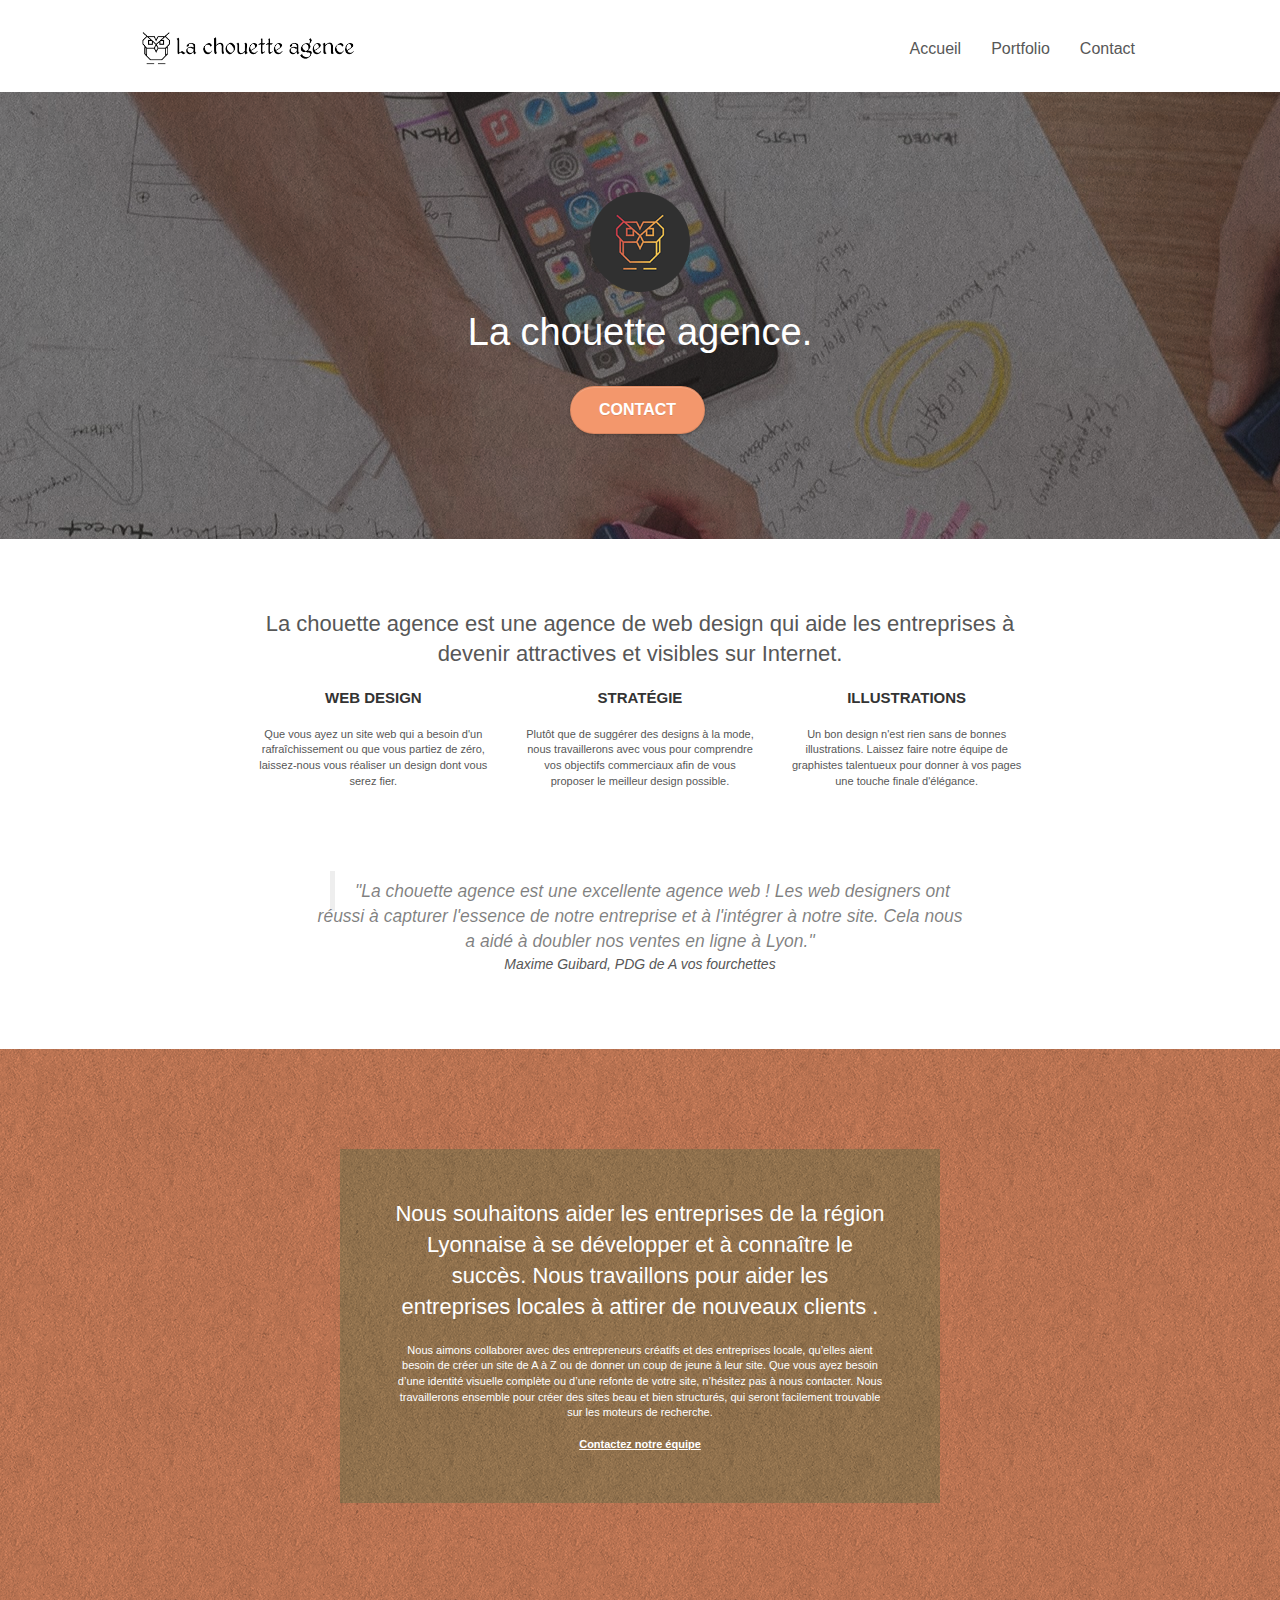
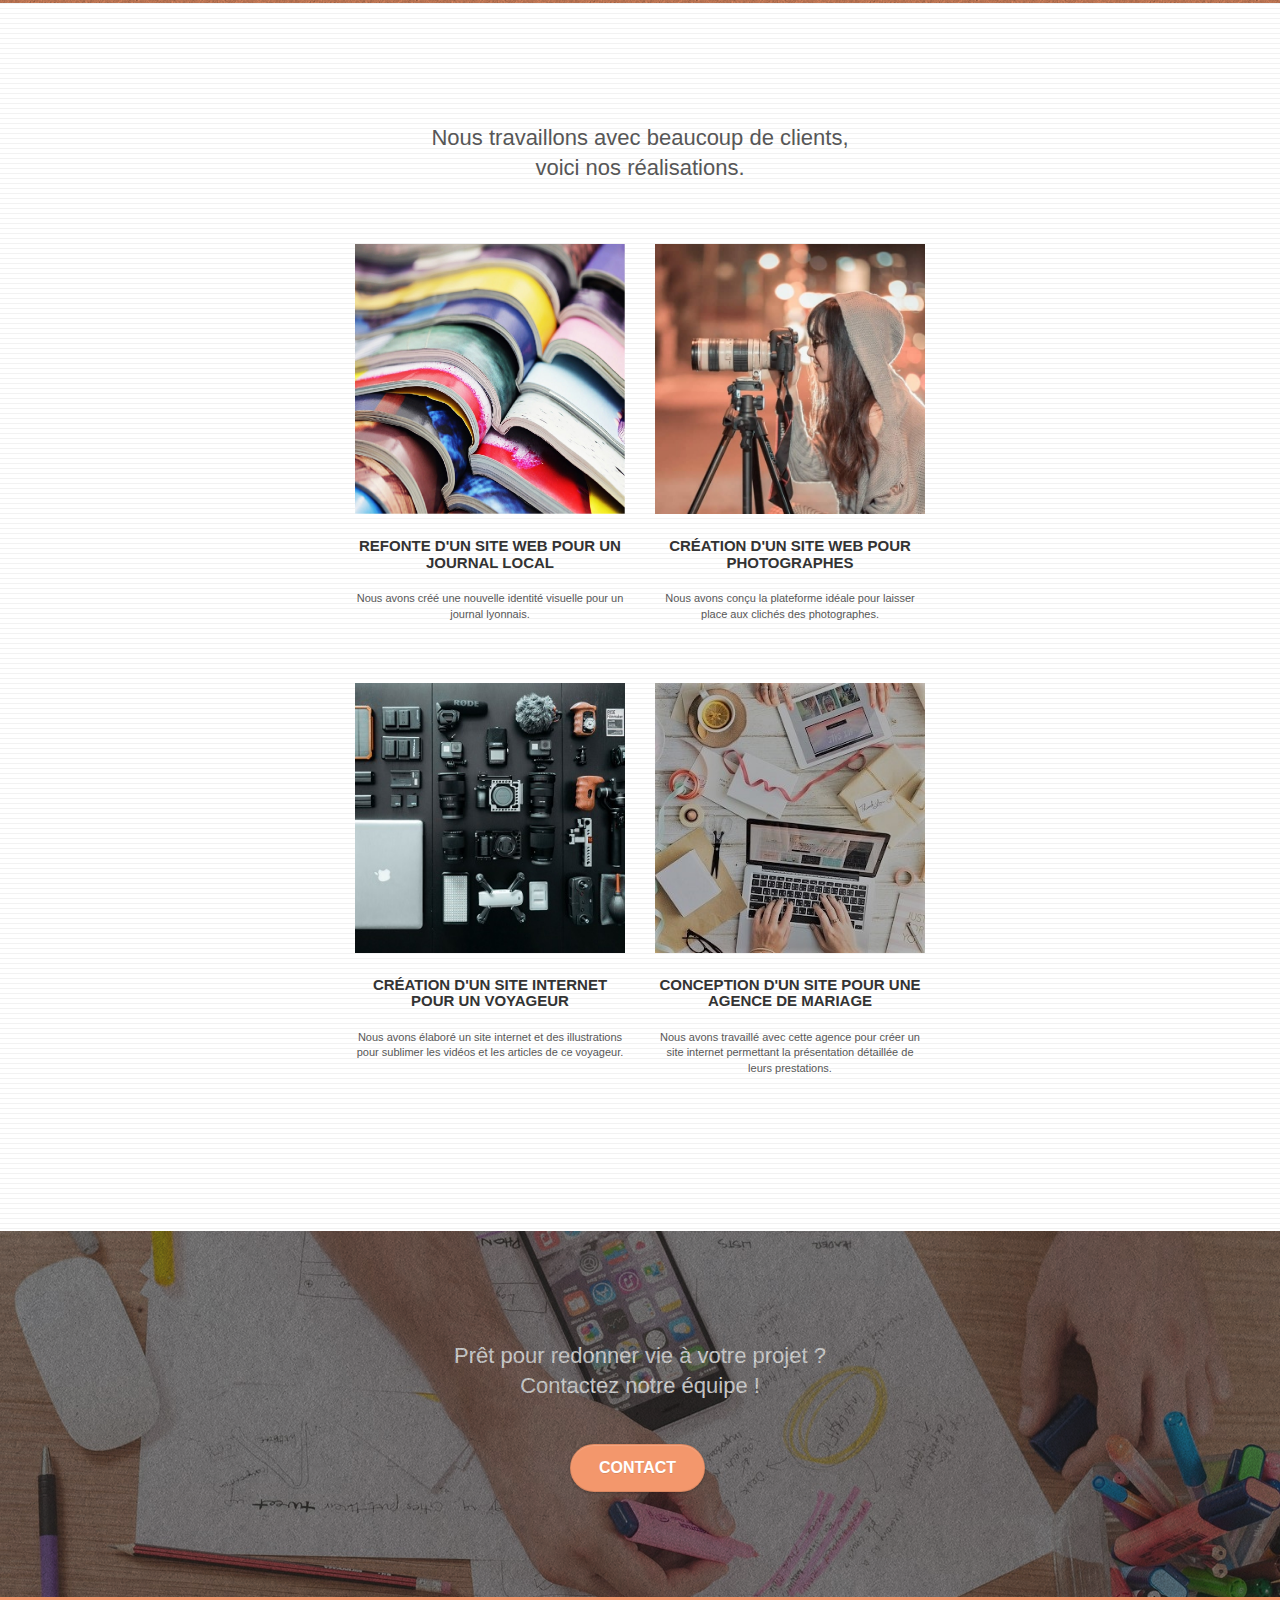
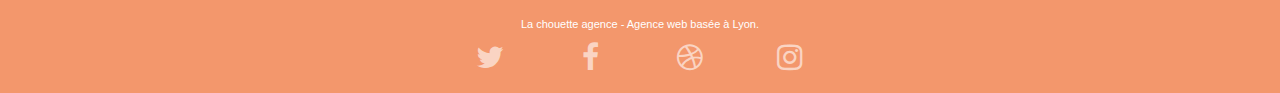
==== commit 2f40817e: "Update index.html" ====
--- a/index.html
+++ b/index.html
@@ -124,9 +124,9 @@
 			</div>
 			<div class="row voffset-lg voffset">
 				<div class="col-xs-12 col-md-8 col-md-offset-2 text-center font-italic">
-					<p class="dfn blockquote">"La chouette agence est une excellente agence web ! Les web designers ont réussi à capturer l'essence de notre entreprise et à l'intégrer à notre site. Cela nous a aidé à doubler nos ventes en ligne à Lyon."
+					<span class="dfn blockquote">"La chouette agence est une excellente agence web ! Les web designers ont réussi à capturer l'essence de notre entreprise et à l'intégrer à notre site. Cela nous a aidé à doubler nos ventes en ligne à Lyon."
 						<p class="blockquote-footer">Maxime Guibard, PDG de A vos fourchettes</p>
-					</p>
+					</span>
 				</div>
 			</div>
 		</div>
--- a/css/style.css
+++ b/css/style.css
@@ -841,20 +841,20 @@
 
 @media (max-width: 992px) and (min-width: 768px) {
     .navbar .nav {
-        max-width: 80%
+        max-width: 80%;
     }
     .nav-center.navbar .nav {
-        max-width: 100%
-    }
-}
-
-@media only screen and (min-device-width: 768px) and (max-device-width: 1024px) and (orientation: landscape) {
+        max-width: 100%;
+    }
+}
+
+@media only screen and (min-width: 768px) and (max-width: 1024px) and (orientation: landscape) {
     .b-parallax {
         background-attachment: scroll;
     }
 }
 
-@media only screen and (min-device-width: 1024px) and (max-device-width: 1366px) and (-webkit-min-device-pixel-ratio: 1.5) {
+@media only screen and (min-width: 1024px) and (max-width: 1366px) and (-webkit-min-device-pixel-ratio: 1.5) {
     .b-parallax {
         background-attachment: scroll;
     }
@@ -872,20 +872,10 @@
         overflow-x: hidden;
         position: relative;
     }
-    .bloc {
-        padding-left: constant(safe-area-inset-left);
-        padding-right: constant(safe-area-inset-right);
-    }
     .bloc-group,
     .bloc-group .bloc {
         display: block;
         width: 100%;
-    }
-    .bloc-fill-screen .fill-bloc-top-edge,
-    .bloc-fill-screen .fill-bloc-bottom-edge {
-        padding: 0 20px;
-        padding-left: constant(safe-area-inset-left);
-        padding-right: constant(safe-area-inset-right);
     }
 }
 
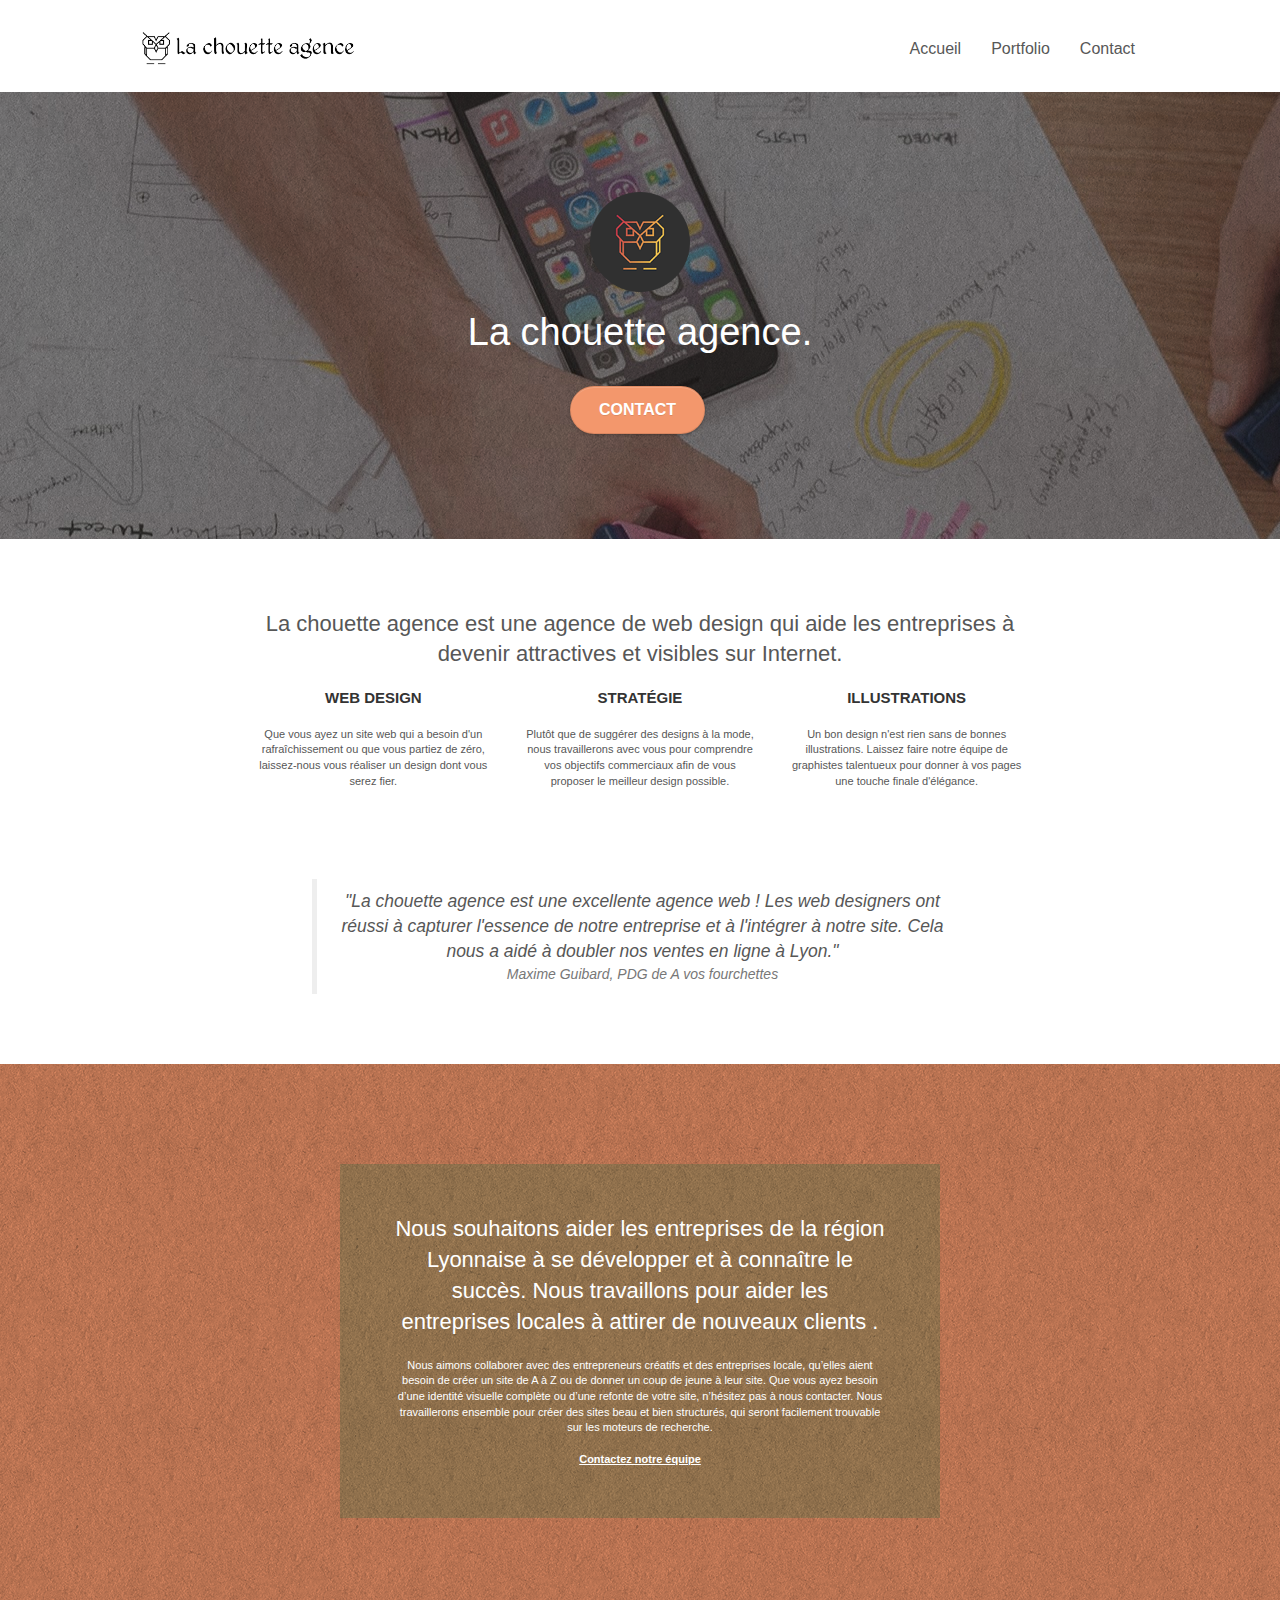
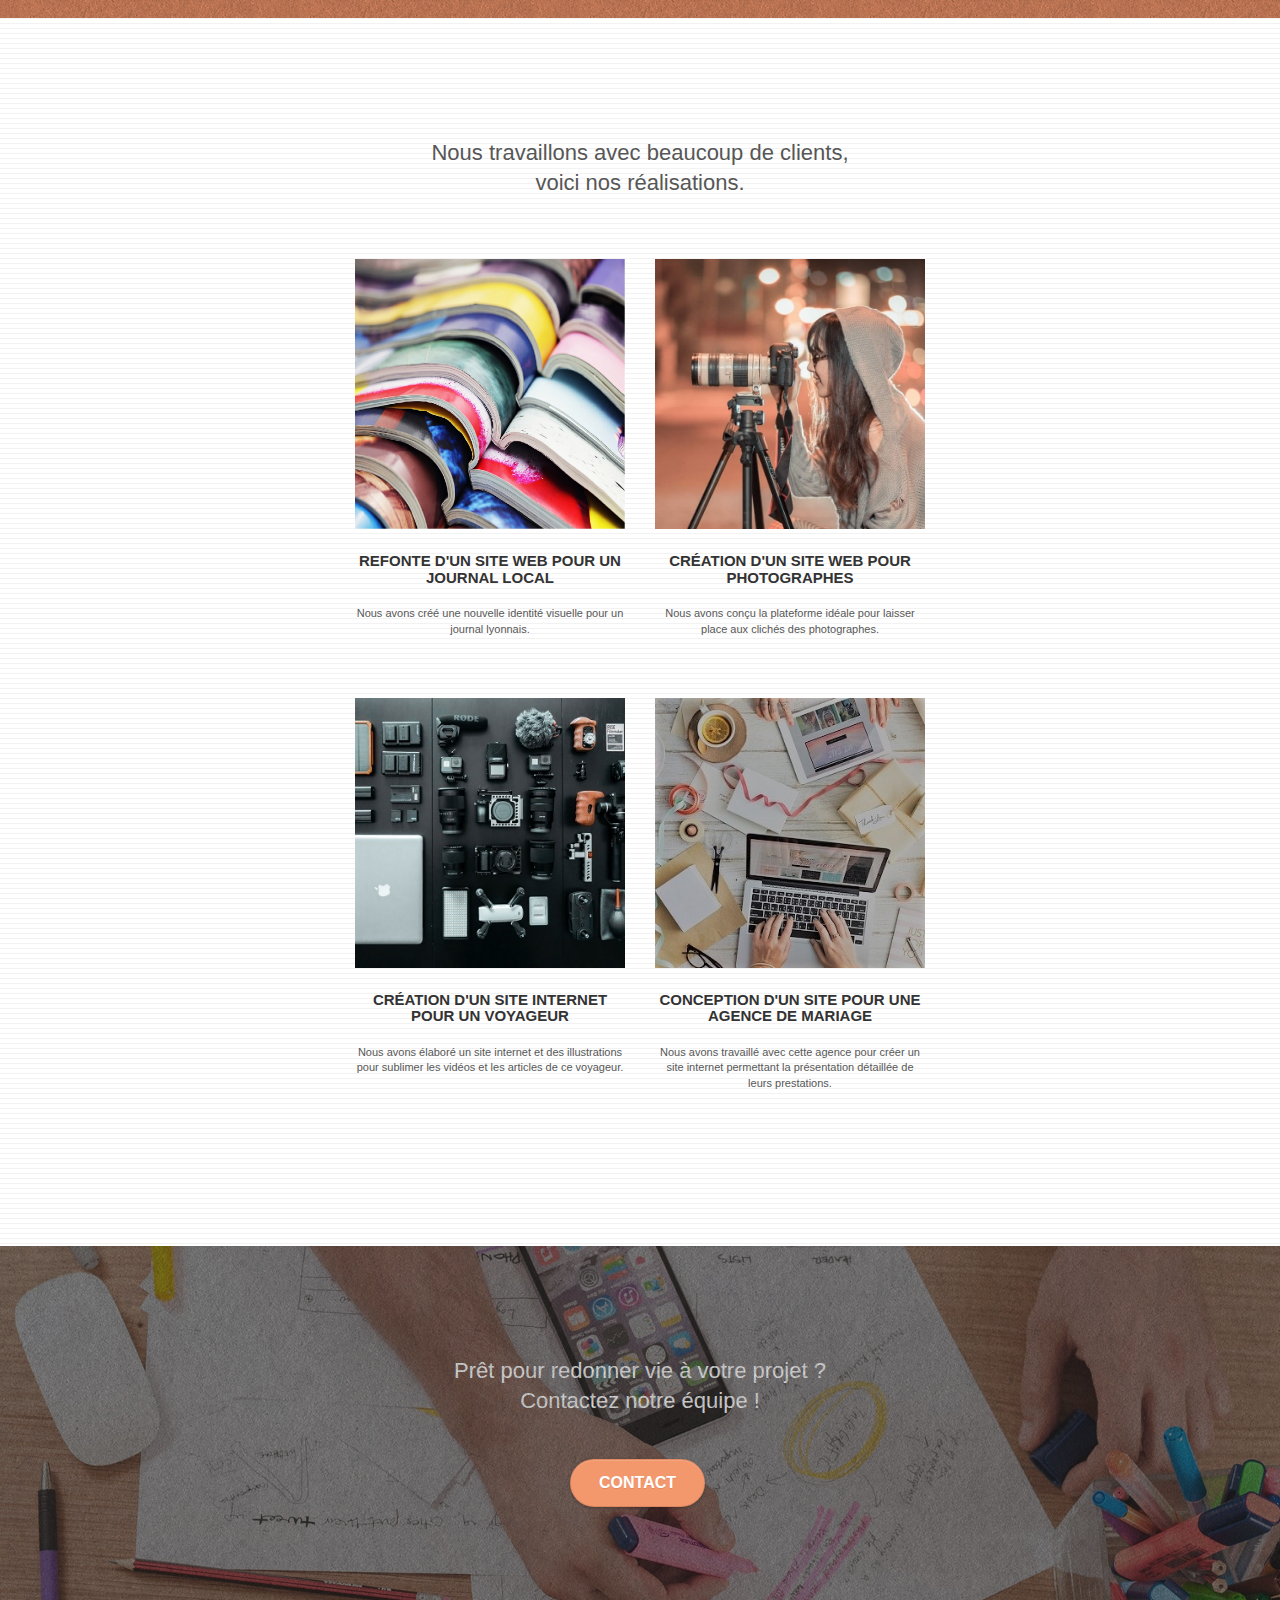
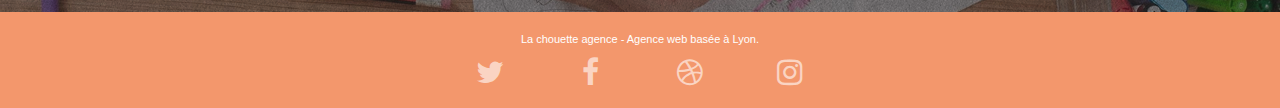
==== commit 9acb0c97: "Update index.html" ====
--- a/index.html
+++ b/index.html
@@ -43,7 +43,7 @@
 		<div class="container bloc-sm">
 			<nav class="navbar row">
 				<div class="navbar-header">
-					<a class="navbar-brand" href="index.html"><img src="img/la-chouette-agence.png" alt="paris web design logo agence web meilleure agence" height="40" /></a>
+					<a class="navbar-brand" href="index.html"><img src="img/la-chouette-agence.png" alt="Logo La Chouette Agence" height="40" /></a>
 					<button id="nav-toggle" type="button" class="ui-navbar-toggle navbar-toggle" data-toggle="collapse" data-target=".navbar-1">
 						<span class="sr-only">Afficher la navigation</span>
 						<span class="icon-bar"></span>
@@ -117,16 +117,16 @@
 						<span class="et-icon-edit sm-shadow icon-dark-slate-blue icons icon-lg"></span>
 					</div>
 					<h3 class="mg-md text-center">Illustrations</h3>
-					<p class="text-center ">
+					<p class="text-center">
 						Un bon design n'est rien sans de bonnes illustrations. Laissez faire notre équipe de graphistes talentueux pour donner à vos pages une touche finale d'élégance.
 					</p>
 				</div>
 			</div>
 			<div class="row voffset-lg voffset">
 				<div class="col-xs-12 col-md-8 col-md-offset-2 text-center font-italic">
-					<span class="dfn blockquote">"La chouette agence est une excellente agence web ! Les web designers ont réussi à capturer l'essence de notre entreprise et à l'intégrer à notre site. Cela nous a aidé à doubler nos ventes en ligne à Lyon."
-						<p class="blockquote-footer">Maxime Guibard, PDG de A vos fourchettes</p>
-					</span>
+					<p class="dfn blockquote">"La chouette agence est une excellente agence web ! Les web designers ont réussi à capturer l'essence de notre entreprise et à l'intégrer à notre site. Cela nous a aidé à doubler nos ventes en ligne à Lyon."
+						<span class="blockquote-footer">Maxime Guibard, PDG de A vos fourchettes</span>
+					</p>
 				</div>
 			</div>
 		</div>
